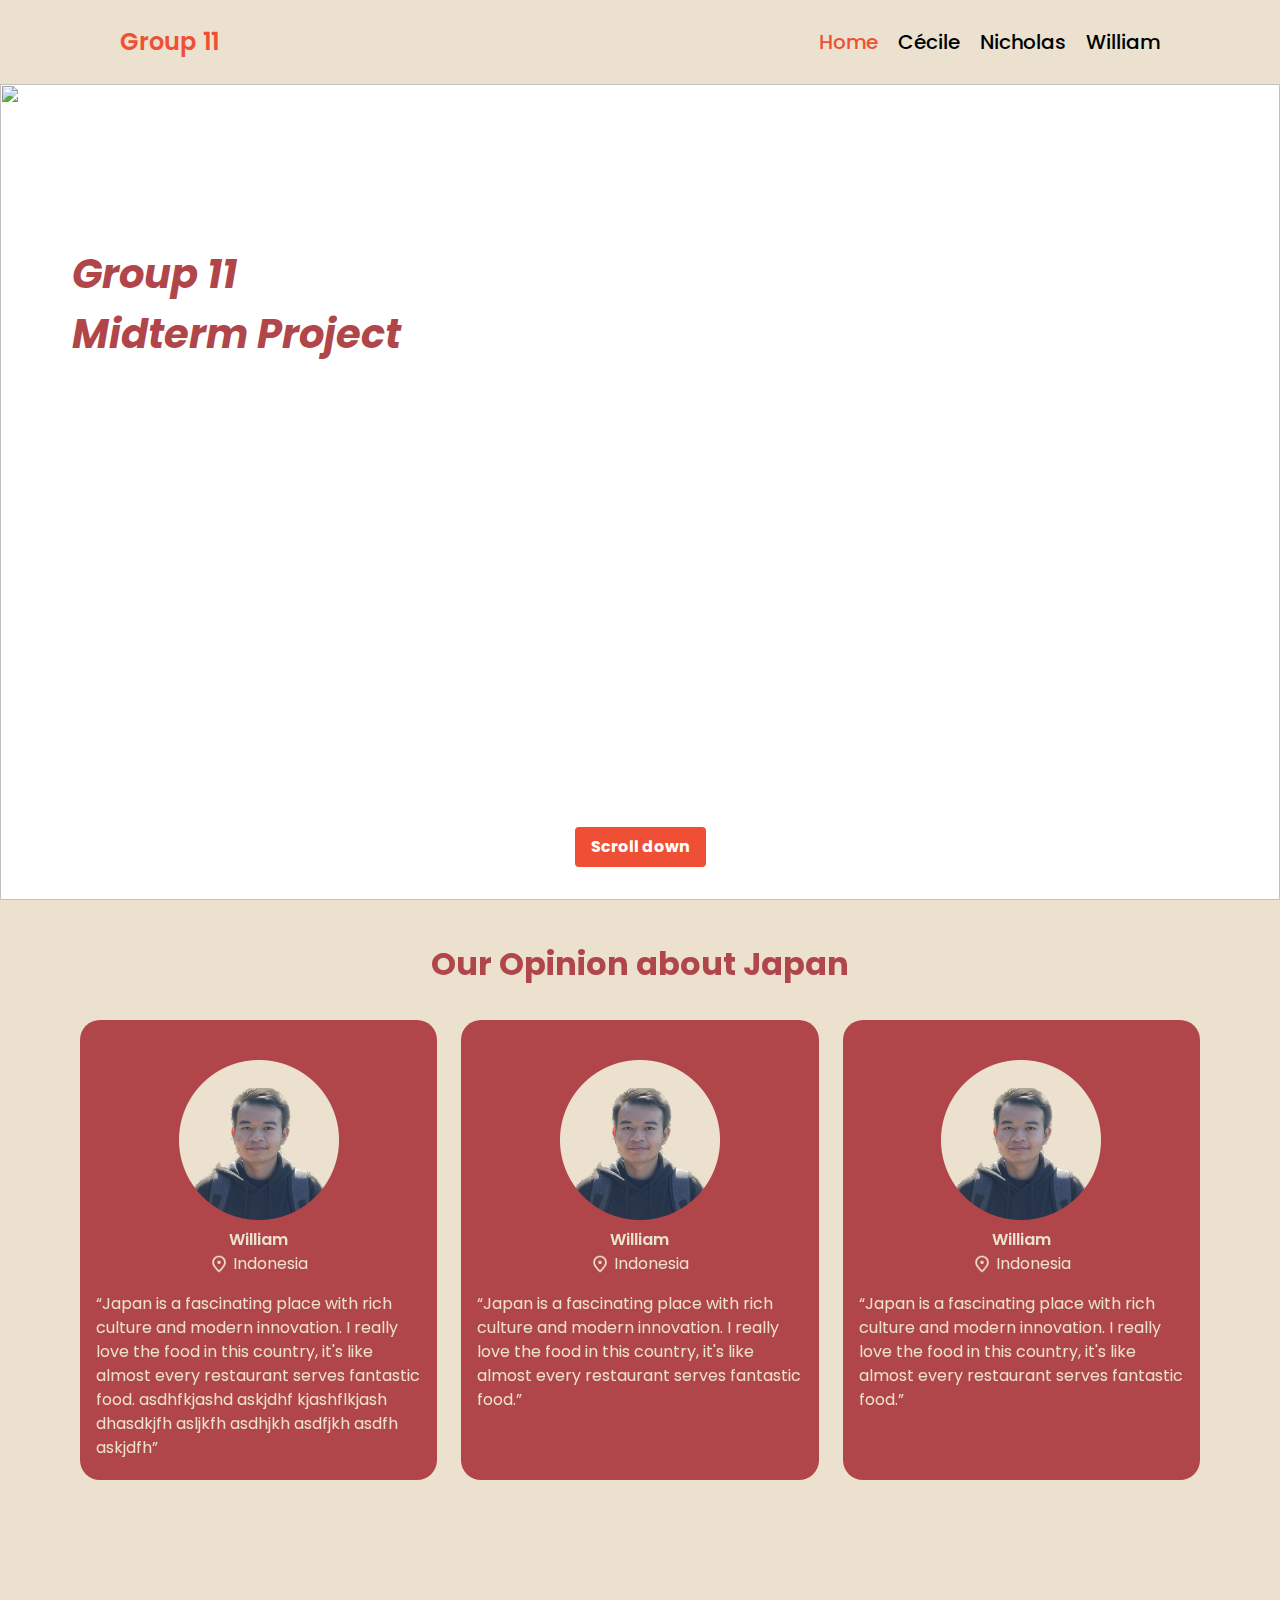
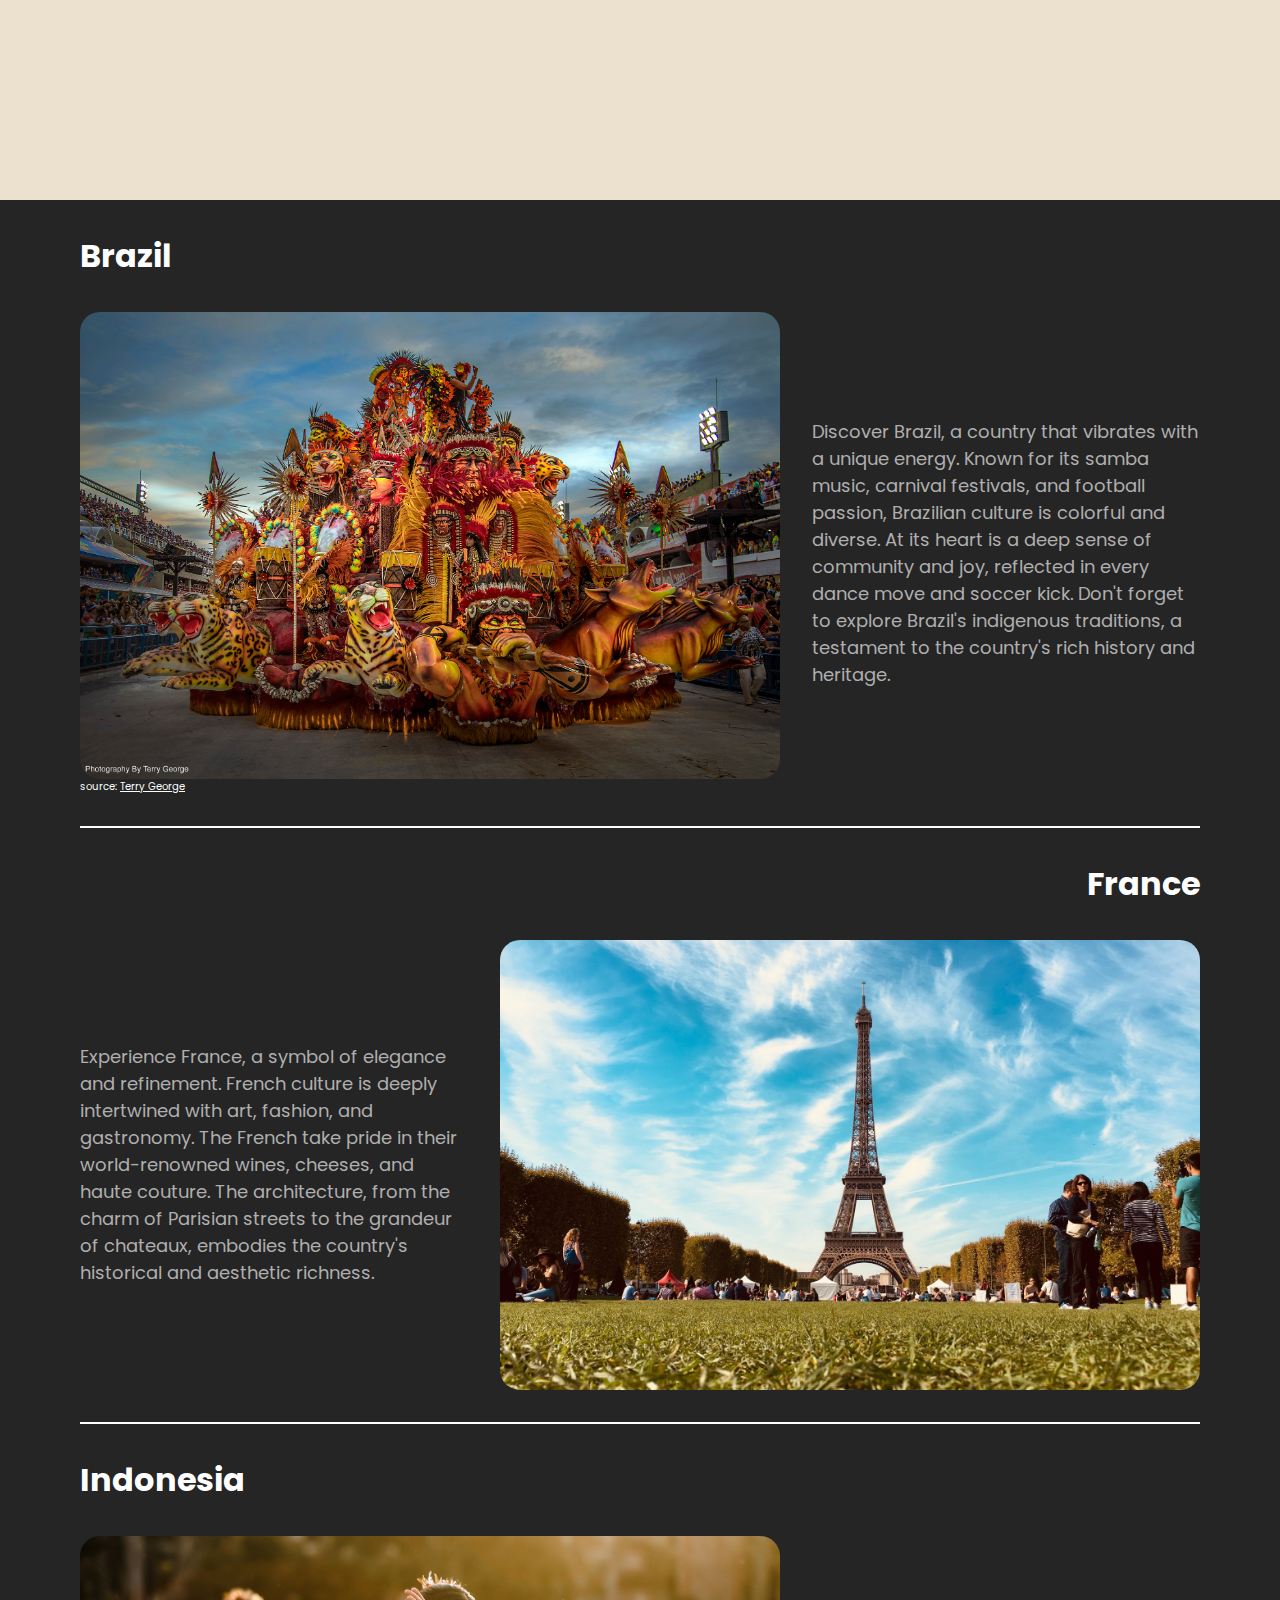
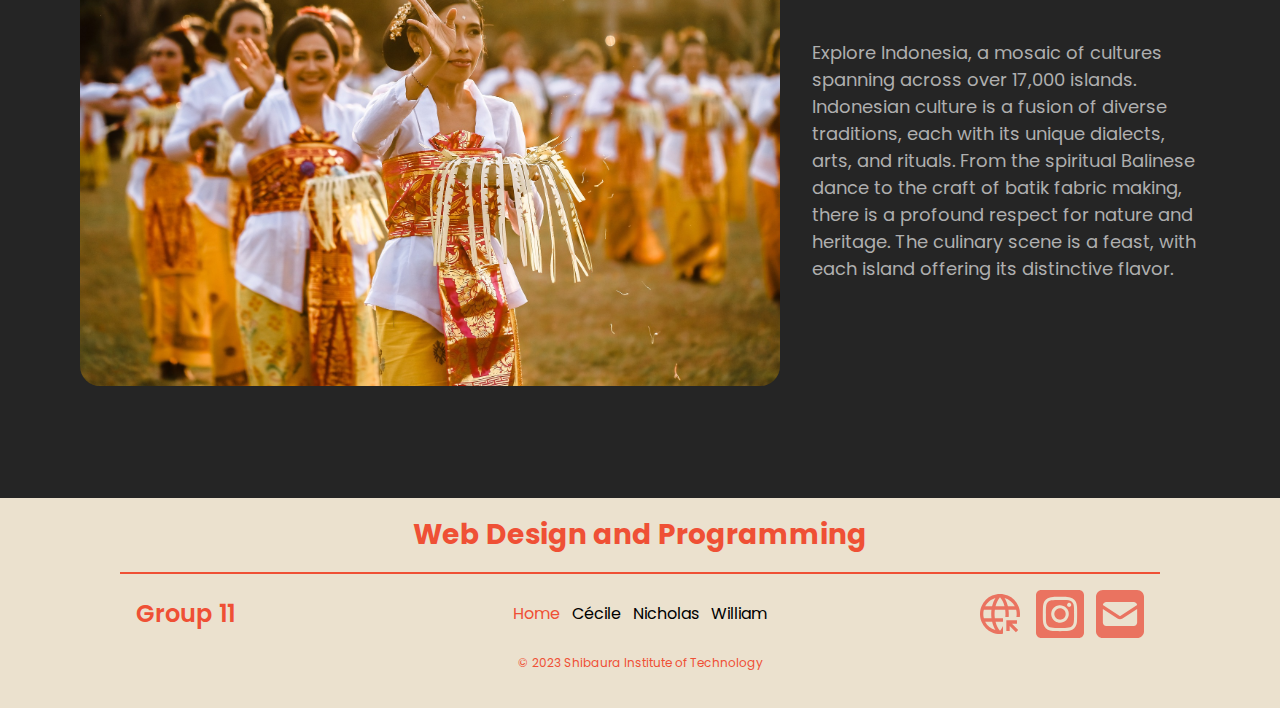
==== pages/index.html @ 3e7cde10 "overwrite some code, change directories, fix navbar, fix responsive, and add tailwind css" ====
<!DOCTYPE html>
<html lang="en">

<head>
    <meta charset="UTF-8">
    <meta http-equiv="X-UA-Compatible" content="IE=edge">
    <meta name="viewport" content="width=device-width, initial-scale=1.0">
    <title>Group 11</title>
    <link rel="stylesheet" href="/src/output.css">

    <!-- Google Fonts -->
    <link rel="preconnect" href="https://fonts.googleapis.com">
    <link rel="preconnect" href="https://fonts.gstatic.com" crossorigin>
    <link
        href="https://fonts.googleapis.com/css2?family=Poppins:ital,wght@0,100;0,200;0,300;0,400;0,500;0,600;0,700;0,800;0,900;1,100;1,200;1,300;1,400;1,500;1,600;1,700;1,800;1,900&display=swap"
        rel="stylesheet">
    <script defer src="/script.js"></script>

</head>

<body class="bg-white ">
    <nav class="text-[18px] lg:text-[20px] sticky top-0 z-20 bg-[#EBE1CE]">
        <div class="navbar py-3 md:py-5 px-5 md:px-0 max-w-[1460px] flex items-center justify-center z-20 bg-[#EBE1CE]">
            <div class="text-[#ef5035] flex-1 basis-[140px] pr-3">
                <h1 class="text-[24px] font-semibold py-1">Group 11</h1>
            </div>
            <div class="hidden md:flex font-medium items-center gap-3 md:gap-5 ">
                <a class="text-[#ef5035] hover:text-[#ef5035] transition-all" href="index.html">Home</a>
                <a class="text-black hover:text-[#ef5035] transition-all" href="cecile.html">Cécile</a>
                <a class="text-black hover:text-[#ef5035] transition-all" href="nicholas.html">Nicholas</a>
                <a class="text-black hover:text-[#ef5035] transition-all" href="william.html">William</a>
            </div>

            <div class="nav-icon flex md:hidden text-[#ef5035] items-center text-center" id="nav-icon">
                <span class="hamburger text-[24px] w-[24px]" id="hamburger">&#9776;</span>
                <span class="close text-[28px] w-[24px]" id="close">&times;</span>
            </div>
        </div>
        <div class="navitems-dropdown bg-[#8e2413] flex w-full items-center -z-10 absolute top-[-200%] right-0 flex-col transition-all duration-500 md:hidden"
            id="nav-items">
            <a class="p-2 transition-all text-[#ef5035] hover:text-[#ef5035]" href="index.html">Home</a>
            <a class="p-2 transition-all text-white hover:text-[#ef5035]" href=" cecile.html">Cécile</a>
            <a class="p-2 transition-all text-white hover:text-[#ef5035]" href=" nicholas.html">Nicholas</a>
            <a class="p-2 transition-all text-white  hover:text-[#ef5035]" href=" william.html">William</a>
        </div>
    </nav>

    <div class="relative">
        <h1 class="absolute text-[40px] italic text-[#B1464A] font-bold top-[160px] left-[72px] flex flex-col">
            <div>
                Group 11
            </div>
            <div>
                Midterm Project
            </div>
        </h1>
        <div class="absolute flex w-full justify-center bottom-[4%]">
            <a class="float-animation bg-[#ef5035] hover:bg-[#a62a16] text-white font-bold py-2 px-4 rounded"
                href="#opinion">Scroll down</a>
        </div>
        <img class="object-cover fuji-bg w-full" src="/assets/general/fuji-background.jpg" alt="">
    </div>


    <div class="h-[200vh] bg-[#EBE1CE]" id="opinion">
        <div class="sticky top-0 flex flex-col items-center gap-8 px-5 md:px-10 lg:px-20">
            <div class="pt-10">
                <h2 class="text-[#B1464A] text-[24px] font-bold md:text-[28px] lg:text-[32px]">Our Opinion about Japan
                </h2>
            </div>


            <div class="flex flex-col lg:flex-row items-center gap-3 lg:gap-6">
                <div
                    class="flex lg:flex-col gap-4 text-[#EBE1CE] bg-[#B1464A] rounded-[20px] lg:pt-10 p-4 lg:flex-1 lg:h-[460px]">
                    <div class="flex items-center flex-col  gap-2">
                        <img class="w-[80px] h-[80px] lg:w-[160px] lg:h-[160px]" src="/assets/general/william-pict.png"
                            alt="william picture">
                        <div class="flex flex-col items-center">
                            <h3 class="font-semibold">William</h3>
                            <div class="flex items-center gap-1">
                                <img class="w-[20px] h-[20px]" src="/assets/general/location.png" alt="location">
                                <h4>Indonesia</h4>
                            </div>
                        </div>
                    </div>
                    <div class="flex items-center text-[14px] md:text-[16px] xl:text-18px">
                        <p>“Japan is a fascinating place with rich culture and modern innovation. I really love the
                            food in this country, it's like almost every restaurant serves fantastic food. asdhfkjashd
                            askjdhf kjashflkjash dhasdkjfh asljkfh asdhjkh asdfjkh asdfh askjdfh”</p>
                    </div>
                </div>
                <div
                    class="flex lg:flex-col gap-4 text-[#EBE1CE] bg-[#B1464A] rounded-[20px] lg:pt-10 p-4 lg:flex-1 lg:h-[460px] ">
                    <div class="flex items-center flex-col  gap-2">
                        <img class="w-[80px] h-[80px] lg:w-[160px] lg:h-[160px]" src="/assets/general/william-pict.png"
                            alt="william picture">
                        <div class="flex flex-col items-center">
                            <h3 class="font-semibold">William</h3>
                            <div class="flex items-center gap-1">
                                <img class="w-[20px] h-[20px]" src="/assets/general/location.png" alt="location">
                                <h4>Indonesia</h4>
                            </div>
                        </div>
                    </div>
                    <div class="flex items-center text-[14px] md:text-[16px] xl:text-18px">
                        <p>“Japan is a fascinating place with rich culture and modern innovation. I really love the
                            food in this country, it's like almost every restaurant serves fantastic food.”</p>
                    </div>
                </div>
                <div
                    class="flex lg:flex-col gap-4 text-[#EBE1CE] bg-[#B1464A] rounded-[20px] lg:pt-10 p-4 lg:flex-1 lg:h-[460px] ">
                    <div class="flex items-center flex-col  gap-2">
                        <img class="w-[80px] h-[80px] lg:w-[160px] lg:h-[160px]" src="/assets/general/william-pict.png"
                            alt="william picture">
                        <div class="flex flex-col items-center">
                            <h3 class="font-semibold">William</h3>
                            <div class="flex items-center gap-1">
                                <img class="w-[20px] h-[20px]" src="/assets/general/location.png" alt="location">
                                <h4>Indonesia</h4>
                            </div>
                        </div>
                    </div>
                    <div class="flex items-center text-[14px] md:text-[16px] xl:text-18px">
                        <p>“Japan is a fascinating place with rich culture and modern innovation. I really love the
                            food in this country, it's like almost every restaurant serves fantastic food.”</p>
                    </div>
                </div>
            </div>
        </div>
    </div>

    <div class="relative mt-[-100vh] bg-[#252525]  px-5 md:px-10 lg:px-20 pb-10 lg:pb-20">
        <!-- Brazil -->
        <div class="py-5 md:py-8">
            <h2 class="text-[32px] pb-5 md:pb-8 font-bold text-white">Brazil</h2>

            <div class="flex flex-col md:flex-row gap-4 md:gap-8 items-center">
                <div class="flex flex-col">
                    <img class="culture w-[340px] sm:w-[450px]  lg:w-[600px] xl:w-[700px] h-[300px]  lg:h-[450px] object-cover rounded-[20px] flex-1"
                        src="/assets/general/rio-carnival.jpg" alt="">
                    <p class="text-[10px] text-white"> source: <a class="underline"
                            href="https://www.flickr.com/photos/30974608@N02/32943051970">Terry George</a></p>
                </div>

                <div class=" font-normal text-[#AFAFAF] w-full text-[14px] md:text-[16px] xl:text-[18px]">
                    Discover Brazil, a country that vibrates with a unique energy. Known for its samba music, carnival
                    festivals, and football passion, Brazilian culture is colorful and diverse. At its heart is a deep
                    sense of community and joy, reflected in every dance move and soccer kick. Don't forget to explore
                    Brazil's indigenous traditions, a testament to the country's rich history and heritage.
                </div>
            </div>
        </div>

        <!-- France -->
        <div class="py-5 md:py-8 border-t-2 border-b-2 border-white">
            <h2 class="md:flex md:justify-end text-[32px] pb-5 md:pb-8 font-bold text-white">France</h2>

            <div class="flex flex-col md:flex-row-reverse gap-4 md:gap-8 items-center">
                <img class="culture w-[340px] sm:w-[450px]  lg:w-[600px] xl:w-[700px] h-[300px]  lg:h-[450px] object-cover rounded-[20px] "
                    src="/assets/general/eiffel-tower.jpg" alt="">

                <div class="font-normal text-[#AFAFAF] w-full text-[14px] md:text-[16px] xl:text-[18px]">
                    Experience France, a symbol of elegance and refinement. French culture is deeply intertwined with
                    art, fashion, and gastronomy. The French take pride in their world-renowned wines, cheeses, and
                    haute couture. The architecture, from the charm of Parisian streets to the grandeur of chateaux,
                    embodies the country's historical and aesthetic richness.
                </div>
            </div>
        </div>

        <!-- Indonesia -->
        <div class="py-5 md:py-8">
            <h2 class="text-[32px] pb-5 md:pb-8 font-bold text-white">Indonesia</h2>

            <div class="flex flex-col md:flex-row gap-4 md:gap-8 items-center">
                <div>
                    <img class="culture w-[340px] sm:w-[450px]  lg:w-[600px] xl:w-[700px] h-[300px]  lg:h-[450px] object-cover rounded-[20px]"
                        src="/assets/general/balinese-dance.jpg" alt="">

                </div>

                <div class=" font-normal text-[#AFAFAF] w-full text-[14px] md:text-[16px] xl:text-[18px]">
                    Explore Indonesia, a mosaic of cultures spanning across over 17,000 islands. Indonesian culture is a
                    fusion of diverse traditions, each with its unique dialects, arts, and rituals. From the spiritual
                    Balinese dance to the craft of batik fabric making, there is a profound respect for nature and
                    heritage. The culinary scene is a feast, with each island offering its distinctive flavor.
                </div>
            </div>
        </div>
    </div>

    <footer class="bg-[#EBE1CE] pb-4">
        <h2 class="text-[#ef5035] font-bold text-center text-[28px] p-4">Web Design and Programming</h2>
        <div
            class="bottom-nav flex flex-col justify-center w-full items-center border-t-[2px] border-solid border-[#ef5035] gap-2 p-4 md:flex-row md:justify-between md:py-4">
            <h3 class="text-[#ef5035] text-[24px] py-1 font-semibold md:w-[168px]">Group 11</h3>
            <div class="bottom-navitems flex justify-center w-full md:w-min gap-3">
                <a class="active text-[#ef5035] hover:text-[#ef5035] text-[16px]" href="index.html">Home</a>
                <a class="text-black hover:text-[#ef5035] text-[16px]" href="cecile.html">Cécile</a>
                <a class="text-black hover:text-[#ef5035] text-[16px]" href="nicholas.html">Nicholas</a>
                <a class="text-black hover:text-[#ef5035]" href=" william.html">William</a>
            </div>
            <div
                class="bottom-icons flex justify-center items-center w-full gap-3 p-1 scale-[60%] md:w-min md:p-0 md:scale-[100%] ">
                <a href="https://www.shibaura-it.ac.jp/en/" target="_blank">
                    <img src="/assets/general/link-home.svg" alt="link">
                </a>
                <a href="https://www.instagram.com/shibaura_instituteoftechnology/" target="_blank">
                    <img src="/assets/general/instagram-bottom-home.svg" alt="instagram">
                </a>
                <a href="mailto:global-admission@ow.shibaura-it.ac.jp" target="_blank">
                    <img src="/assets/general/email-bottom-home.svg" alt="email">
                </a>

            </div>
        </div>
        <p class="text-center text-[12px] text-[#ef5035] flex justify-center items-center pb-5">
            © 2023 Shibaura Institute of Technology
        </p>
    </footer>
</body>

</html>
---- src/output.css ----
/*
! tailwindcss v3.3.2 | MIT License | https://tailwindcss.com
*/

/*
1. Prevent padding and border from affecting element width. (https://github.com/mozdevs/cssremedy/issues/4)
2. Allow adding a border to an element by just adding a border-width. (https://github.com/tailwindcss/tailwindcss/pull/116)
*/

*,
::before,
::after {
  box-sizing: border-box;
  /* 1 */
  border-width: 0;
  /* 2 */
  border-style: solid;
  /* 2 */
  border-color: #e5e7eb;
  /* 2 */
}

::before,
::after {
  --tw-content: '';
}

/*
1. Use a consistent sensible line-height in all browsers.
2. Prevent adjustments of font size after orientation changes in iOS.
3. Use a more readable tab size.
4. Use the user's configured `sans` font-family by default.
5. Use the user's configured `sans` font-feature-settings by default.
6. Use the user's configured `sans` font-variation-settings by default.
*/

html {
  line-height: 1.5;
  /* 1 */
  -webkit-text-size-adjust: 100%;
  /* 2 */
  -moz-tab-size: 4;
  /* 3 */
  -o-tab-size: 4;
     tab-size: 4;
  /* 3 */
  font-family: ui-sans-serif, system-ui, -apple-system, BlinkMacSystemFont, "Segoe UI", Roboto, "Helvetica Neue", Arial, "Noto Sans", sans-serif, "Apple Color Emoji", "Segoe UI Emoji", "Segoe UI Symbol", "Noto Color Emoji";
  /* 4 */
  font-feature-settings: normal;
  /* 5 */
  font-variation-settings: normal;
  /* 6 */
}

/*
1. Remove the margin in all browsers.
2. Inherit line-height from `html` so users can set them as a class directly on the `html` element.
*/

body {
  margin: 0;
  /* 1 */
  line-height: inherit;
  /* 2 */
}

/*
1. Add the correct height in Firefox.
2. Correct the inheritance of border color in Firefox. (https://bugzilla.mozilla.org/show_bug.cgi?id=190655)
3. Ensure horizontal rules are visible by default.
*/

hr {
  height: 0;
  /* 1 */
  color: inherit;
  /* 2 */
  border-top-width: 1px;
  /* 3 */
}

/*
Add the correct text decoration in Chrome, Edge, and Safari.
*/

abbr:where([title]) {
  -webkit-text-decoration: underline dotted;
          text-decoration: underline dotted;
}

/*
Remove the default font size and weight for headings.
*/

h1,
h2,
h3,
h4,
h5,
h6 {
  font-size: inherit;
  font-weight: inherit;
}

/*
Reset links to optimize for opt-in styling instead of opt-out.
*/

a {
  color: inherit;
  text-decoration: inherit;
}

/*
Add the correct font weight in Edge and Safari.
*/

b,
strong {
  font-weight: bolder;
}

/*
1. Use the user's configured `mono` font family by default.
2. Correct the odd `em` font sizing in all browsers.
*/

code,
kbd,
samp,
pre {
  font-family: ui-monospace, SFMono-Regular, Menlo, Monaco, Consolas, "Liberation Mono", "Courier New", monospace;
  /* 1 */
  font-size: 1em;
  /* 2 */
}

/*
Add the correct font size in all browsers.
*/

small {
  font-size: 80%;
}

/*
Prevent `sub` and `sup` elements from affecting the line height in all browsers.
*/

sub,
sup {
  font-size: 75%;
  line-height: 0;
  position: relative;
  vertical-align: baseline;
}

sub {
  bottom: -0.25em;
}

sup {
  top: -0.5em;
}

/*
1. Remove text indentation from table contents in Chrome and Safari. (https://bugs.chromium.org/p/chromium/issues/detail?id=999088, https://bugs.webkit.org/show_bug.cgi?id=201297)
2. Correct table border color inheritance in all Chrome and Safari. (https://bugs.chromium.org/p/chromium/issues/detail?id=935729, https://bugs.webkit.org/show_bug.cgi?id=195016)
3. Remove gaps between table borders by default.
*/

table {
  text-indent: 0;
  /* 1 */
  border-color: inherit;
  /* 2 */
  border-collapse: collapse;
  /* 3 */
}

/*
1. Change the font styles in all browsers.
2. Remove the margin in Firefox and Safari.
3. Remove default padding in all browsers.
*/

button,
input,
optgroup,
select,
textarea {
  font-family: inherit;
  /* 1 */
  font-size: 100%;
  /* 1 */
  font-weight: inherit;
  /* 1 */
  line-height: inherit;
  /* 1 */
  color: inherit;
  /* 1 */
  margin: 0;
  /* 2 */
  padding: 0;
  /* 3 */
}

/*
Remove the inheritance of text transform in Edge and Firefox.
*/

button,
select {
  text-transform: none;
}

/*
1. Correct the inability to style clickable types in iOS and Safari.
2. Remove default button styles.
*/

button,
[type='button'],
[type='reset'],
[type='submit'] {
  -webkit-appearance: button;
  /* 1 */
  background-color: transparent;
  /* 2 */
  background-image: none;
  /* 2 */
}

/*
Use the modern Firefox focus style for all focusable elements.
*/

:-moz-focusring {
  outline: auto;
}

/*
Remove the additional `:invalid` styles in Firefox. (https://github.com/mozilla/gecko-dev/blob/2f9eacd9d3d995c937b4251a5557d95d494c9be1/layout/style/res/forms.css#L728-L737)
*/

:-moz-ui-invalid {
  box-shadow: none;
}

/*
Add the correct vertical alignment in Chrome and Firefox.
*/

progress {
  vertical-align: baseline;
}

/*
Correct the cursor style of increment and decrement buttons in Safari.
*/

::-webkit-inner-spin-button,
::-webkit-outer-spin-button {
  height: auto;
}

/*
1. Correct the odd appearance in Chrome and Safari.
2. Correct the outline style in Safari.
*/

[type='search'] {
  -webkit-appearance: textfield;
  /* 1 */
  outline-offset: -2px;
  /* 2 */
}

/*
Remove the inner padding in Chrome and Safari on macOS.
*/

::-webkit-search-decoration {
  -webkit-appearance: none;
}

/*
1. Correct the inability to style clickable types in iOS and Safari.
2. Change font properties to `inherit` in Safari.
*/

::-webkit-file-upload-button {
  -webkit-appearance: button;
  /* 1 */
  font: inherit;
  /* 2 */
}

/*
Add the correct display in Chrome and Safari.
*/

summary {
  display: list-item;
}

/*
Removes the default spacing and border for appropriate elements.
*/

blockquote,
dl,
dd,
h1,
h2,
h3,
h4,
h5,
h6,
hr,
figure,
p,
pre {
  margin: 0;
}

fieldset {
  margin: 0;
  padding: 0;
}

legend {
  padding: 0;
}

ol,
ul,
menu {
  list-style: none;
  margin: 0;
  padding: 0;
}

/*
Prevent resizing textareas horizontally by default.
*/

textarea {
  resize: vertical;
}

/*
1. Reset the default placeholder opacity in Firefox. (https://github.com/tailwindlabs/tailwindcss/issues/3300)
2. Set the default placeholder color to the user's configured gray 400 color.
*/

input::-moz-placeholder, textarea::-moz-placeholder {
  opacity: 1;
  /* 1 */
  color: #9ca3af;
  /* 2 */
}

input::placeholder,
textarea::placeholder {
  opacity: 1;
  /* 1 */
  color: #9ca3af;
  /* 2 */
}

/*
Set the default cursor for buttons.
*/

button,
[role="button"] {
  cursor: pointer;
}

/*
Make sure disabled buttons don't get the pointer cursor.
*/

:disabled {
  cursor: default;
}

/*
1. Make replaced elements `display: block` by default. (https://github.com/mozdevs/cssremedy/issues/14)
2. Add `vertical-align: middle` to align replaced elements more sensibly by default. (https://github.com/jensimmons/cssremedy/issues/14#issuecomment-634934210)
   This can trigger a poorly considered lint error in some tools but is included by design.
*/

img,
svg,
video,
canvas,
audio,
iframe,
embed,
object {
  display: block;
  /* 1 */
  vertical-align: middle;
  /* 2 */
}

/*
Constrain images and videos to the parent width and preserve their intrinsic aspect ratio. (https://github.com/mozdevs/cssremedy/issues/14)
*/

img,
video {
  max-width: 100%;
  height: auto;
}

/* Make elements with the HTML hidden attribute stay hidden by default */

[hidden] {
  display: none;
}

img,
  video {
  max-width: none;
  height: none;
}

*, ::before, ::after {
  --tw-border-spacing-x: 0;
  --tw-border-spacing-y: 0;
  --tw-translate-x: 0;
  --tw-translate-y: 0;
  --tw-rotate: 0;
  --tw-skew-x: 0;
  --tw-skew-y: 0;
  --tw-scale-x: 1;
  --tw-scale-y: 1;
  --tw-pan-x:  ;
  --tw-pan-y:  ;
  --tw-pinch-zoom:  ;
  --tw-scroll-snap-strictness: proximity;
  --tw-gradient-from-position:  ;
  --tw-gradient-via-position:  ;
  --tw-gradient-to-position:  ;
  --tw-ordinal:  ;
  --tw-slashed-zero:  ;
  --tw-numeric-figure:  ;
  --tw-numeric-spacing:  ;
  --tw-numeric-fraction:  ;
  --tw-ring-inset:  ;
  --tw-ring-offset-width: 0px;
  --tw-ring-offset-color: #fff;
  --tw-ring-color: rgb(59 130 246 / 0.5);
  --tw-ring-offset-shadow: 0 0 #0000;
  --tw-ring-shadow: 0 0 #0000;
  --tw-shadow: 0 0 #0000;
  --tw-shadow-colored: 0 0 #0000;
  --tw-blur:  ;
  --tw-brightness:  ;
  --tw-contrast:  ;
  --tw-grayscale:  ;
  --tw-hue-rotate:  ;
  --tw-invert:  ;
  --tw-saturate:  ;
  --tw-sepia:  ;
  --tw-drop-shadow:  ;
  --tw-backdrop-blur:  ;
  --tw-backdrop-brightness:  ;
  --tw-backdrop-contrast:  ;
  --tw-backdrop-grayscale:  ;
  --tw-backdrop-hue-rotate:  ;
  --tw-backdrop-invert:  ;
  --tw-backdrop-opacity:  ;
  --tw-backdrop-saturate:  ;
  --tw-backdrop-sepia:  ;
}

::backdrop {
  --tw-border-spacing-x: 0;
  --tw-border-spacing-y: 0;
  --tw-translate-x: 0;
  --tw-translate-y: 0;
  --tw-rotate: 0;
  --tw-skew-x: 0;
  --tw-skew-y: 0;
  --tw-scale-x: 1;
  --tw-scale-y: 1;
  --tw-pan-x:  ;
  --tw-pan-y:  ;
  --tw-pinch-zoom:  ;
  --tw-scroll-snap-strictness: proximity;
  --tw-gradient-from-position:  ;
  --tw-gradient-via-position:  ;
  --tw-gradient-to-position:  ;
  --tw-ordinal:  ;
  --tw-slashed-zero:  ;
  --tw-numeric-figure:  ;
  --tw-numeric-spacing:  ;
  --tw-numeric-fraction:  ;
  --tw-ring-inset:  ;
  --tw-ring-offset-width: 0px;
  --tw-ring-offset-color: #fff;
  --tw-ring-color: rgb(59 130 246 / 0.5);
  --tw-ring-offset-shadow: 0 0 #0000;
  --tw-ring-shadow: 0 0 #0000;
  --tw-shadow: 0 0 #0000;
  --tw-shadow-colored: 0 0 #0000;
  --tw-blur:  ;
  --tw-brightness:  ;
  --tw-contrast:  ;
  --tw-grayscale:  ;
  --tw-hue-rotate:  ;
  --tw-invert:  ;
  --tw-saturate:  ;
  --tw-sepia:  ;
  --tw-drop-shadow:  ;
  --tw-backdrop-blur:  ;
  --tw-backdrop-brightness:  ;
  --tw-backdrop-contrast:  ;
  --tw-backdrop-grayscale:  ;
  --tw-backdrop-hue-rotate:  ;
  --tw-backdrop-invert:  ;
  --tw-backdrop-opacity:  ;
  --tw-backdrop-saturate:  ;
  --tw-backdrop-sepia:  ;
}

.absolute {
  position: absolute;
}

.relative {
  position: relative;
}

.sticky {
  position: sticky;
}

.bottom-\[4\%\] {
  bottom: 4%;
}

.left-\[72px\] {
  left: 72px;
}

.right-0 {
  right: 0px;
}

.top-0 {
  top: 0px;
}

.top-\[-200\%\] {
  top: -200%;
}

.top-\[160px\] {
  top: 160px;
}

.-z-10 {
  z-index: -10;
}

.z-20 {
  z-index: 20;
}

.m-2 {
  margin: 0.5rem;
}

.m-auto {
  margin: auto;
}

.mb-10 {
  margin-bottom: 2.5rem;
}

.mb-5 {
  margin-bottom: 1.25rem;
}

.ml-6 {
  margin-left: 1.5rem;
}

.mt-2 {
  margin-top: 0.5rem;
}

.mt-5 {
  margin-top: 1.25rem;
}

.mt-\[-100vh\] {
  margin-top: -100vh;
}

.flex {
  display: flex;
}

.hidden {
  display: none;
}

.h-\[140px\] {
  height: 140px;
}

.h-\[200vh\] {
  height: 200vh;
}

.h-\[20px\] {
  height: 20px;
}

.h-\[28\.8px\] {
  height: 28.8px;
}

.h-\[300px\] {
  height: 300px;
}

.h-\[48px\] {
  height: 48px;
}

.h-\[80px\] {
  height: 80px;
}

.w-\[140px\] {
  width: 140px;
}

.w-\[20px\] {
  width: 20px;
}

.w-\[24px\] {
  width: 24px;
}

.w-\[28\.8px\] {
  width: 28.8px;
}

.w-\[340px\] {
  width: 340px;
}

.w-\[80px\] {
  width: 80px;
}

.w-full {
  width: 100%;
}

.w-max {
  width: -moz-max-content;
  width: max-content;
}

.min-w-\[340px\] {
  min-width: 340px;
}

.max-w-\[1460px\] {
  max-width: 1460px;
}

.max-w-\[1500px\] {
  max-width: 1500px;
}

.max-w-\[1600px\] {
  max-width: 1600px;
}

.max-w-\[506px\] {
  max-width: 506px;
}

.max-w-\[620px\] {
  max-width: 620px;
}

.flex-1 {
  flex: 1 1 0%;
}

.basis-\[140px\] {
  flex-basis: 140px;
}

.scale-\[60\%\] {
  --tw-scale-x: 60%;
  --tw-scale-y: 60%;
  transform: translate(var(--tw-translate-x), var(--tw-translate-y)) rotate(var(--tw-rotate)) skewX(var(--tw-skew-x)) skewY(var(--tw-skew-y)) scaleX(var(--tw-scale-x)) scaleY(var(--tw-scale-y));
}

.scale-\[82\%\] {
  --tw-scale-x: 82%;
  --tw-scale-y: 82%;
  transform: translate(var(--tw-translate-x), var(--tw-translate-y)) rotate(var(--tw-rotate)) skewX(var(--tw-skew-x)) skewY(var(--tw-skew-y)) scaleX(var(--tw-scale-x)) scaleY(var(--tw-scale-y));
}

.flex-col {
  flex-direction: column;
}

.items-end {
  align-items: flex-end;
}

.items-center {
  align-items: center;
}

.justify-center {
  justify-content: center;
}

.justify-between {
  justify-content: space-between;
}

.gap-1 {
  gap: 0.25rem;
}

.gap-10 {
  gap: 2.5rem;
}

.gap-2 {
  gap: 0.5rem;
}

.gap-3 {
  gap: 0.75rem;
}

.gap-4 {
  gap: 1rem;
}

.gap-5 {
  gap: 1.25rem;
}

.gap-8 {
  gap: 2rem;
}

.rounded {
  border-radius: 0.25rem;
}

.rounded-\[12px\] {
  border-radius: 12px;
}

.rounded-\[20px\] {
  border-radius: 20px;
}

.rounded-\[8px\] {
  border-radius: 8px;
}

.border-\[2px\] {
  border-width: 2px;
}

.border-b-2 {
  border-bottom-width: 2px;
}

.border-t-2 {
  border-top-width: 2px;
}

.border-t-\[2px\] {
  border-top-width: 2px;
}

.border-solid {
  border-style: solid;
}

.border-\[\#aee1e7\] {
  --tw-border-opacity: 1;
  border-color: rgb(174 225 231 / var(--tw-border-opacity));
}

.border-\[\#cdcdc0\] {
  --tw-border-opacity: 1;
  border-color: rgb(205 205 192 / var(--tw-border-opacity));
}

.border-\[\#ef5035\] {
  --tw-border-opacity: 1;
  border-color: rgb(239 80 53 / var(--tw-border-opacity));
}

.border-white {
  --tw-border-opacity: 1;
  border-color: rgb(255 255 255 / var(--tw-border-opacity));
}

.bg-\[\#252525\] {
  --tw-bg-opacity: 1;
  background-color: rgb(37 37 37 / var(--tw-bg-opacity));
}

.bg-\[\#2E3436\] {
  --tw-bg-opacity: 1;
  background-color: rgb(46 52 54 / var(--tw-bg-opacity));
}

.bg-\[\#344345\] {
  --tw-bg-opacity: 1;
  background-color: rgb(52 67 69 / var(--tw-bg-opacity));
}

.bg-\[\#434b4e\] {
  --tw-bg-opacity: 1;
  background-color: rgb(67 75 78 / var(--tw-bg-opacity));
}

.bg-\[\#465a5c\] {
  --tw-bg-opacity: 1;
  background-color: rgb(70 90 92 / var(--tw-bg-opacity));
}

.bg-\[\#577174\] {
  --tw-bg-opacity: 1;
  background-color: rgb(87 113 116 / var(--tw-bg-opacity));
}

.bg-\[\#64CCDA\] {
  --tw-bg-opacity: 1;
  background-color: rgb(100 204 218 / var(--tw-bg-opacity));
}

.bg-\[\#8e2413\] {
  --tw-bg-opacity: 1;
  background-color: rgb(142 36 19 / var(--tw-bg-opacity));
}

.bg-\[\#9cedf8\] {
  --tw-bg-opacity: 1;
  background-color: rgb(156 237 248 / var(--tw-bg-opacity));
}

.bg-\[\#B1464A\] {
  --tw-bg-opacity: 1;
  background-color: rgb(177 70 74 / var(--tw-bg-opacity));
}

.bg-\[\#EBE1CE\] {
  --tw-bg-opacity: 1;
  background-color: rgb(235 225 206 / var(--tw-bg-opacity));
}

.bg-\[\#ef5035\] {
  --tw-bg-opacity: 1;
  background-color: rgb(239 80 53 / var(--tw-bg-opacity));
}

.bg-white {
  --tw-bg-opacity: 1;
  background-color: rgb(255 255 255 / var(--tw-bg-opacity));
}

.object-cover {
  -o-object-fit: cover;
     object-fit: cover;
}

.p-1 {
  padding: 0.25rem;
}

.p-2 {
  padding: 0.5rem;
}

.p-4 {
  padding: 1rem;
}

.p-6 {
  padding: 1.5rem;
}

.px-3 {
  padding-left: 0.75rem;
  padding-right: 0.75rem;
}

.px-4 {
  padding-left: 1rem;
  padding-right: 1rem;
}

.px-5 {
  padding-left: 1.25rem;
  padding-right: 1.25rem;
}

.px-8 {
  padding-left: 2rem;
  padding-right: 2rem;
}

.py-1 {
  padding-top: 0.25rem;
  padding-bottom: 0.25rem;
}

.py-10 {
  padding-top: 2.5rem;
  padding-bottom: 2.5rem;
}

.py-2 {
  padding-top: 0.5rem;
  padding-bottom: 0.5rem;
}

.py-3 {
  padding-top: 0.75rem;
  padding-bottom: 0.75rem;
}

.py-5 {
  padding-top: 1.25rem;
  padding-bottom: 1.25rem;
}

.pb-10 {
  padding-bottom: 2.5rem;
}

.pb-3 {
  padding-bottom: 0.75rem;
}

.pb-4 {
  padding-bottom: 1rem;
}

.pb-5 {
  padding-bottom: 1.25rem;
}

.pr-3 {
  padding-right: 0.75rem;
}

.pt-10 {
  padding-top: 2.5rem;
}

.pt-2 {
  padding-top: 0.5rem;
}

.pt-3 {
  padding-top: 0.75rem;
}

.text-center {
  text-align: center;
}

.text-\[10px\] {
  font-size: 10px;
}

.text-\[12px\] {
  font-size: 12px;
}

.text-\[14px\] {
  font-size: 14px;
}

.text-\[16px\] {
  font-size: 16px;
}

.text-\[18px\] {
  font-size: 18px;
}

.text-\[20px\] {
  font-size: 20px;
}

.text-\[24px\] {
  font-size: 24px;
}

.text-\[28px\] {
  font-size: 28px;
}

.text-\[32px\] {
  font-size: 32px;
}

.text-\[40px\] {
  font-size: 40px;
}

.font-bold {
  font-weight: 700;
}

.font-medium {
  font-weight: 500;
}

.font-normal {
  font-weight: 400;
}

.font-semibold {
  font-weight: 600;
}

.italic {
  font-style: italic;
}

.text-\[\#00e2ff\] {
  --tw-text-opacity: 1;
  color: rgb(0 226 255 / var(--tw-text-opacity));
}

.text-\[\#05daf7\] {
  --tw-text-opacity: 1;
  color: rgb(5 218 247 / var(--tw-text-opacity));
}

.text-\[\#425FFA\] {
  --tw-text-opacity: 1;
  color: rgb(66 95 250 / var(--tw-text-opacity));
}

.text-\[\#577174\] {
  --tw-text-opacity: 1;
  color: rgb(87 113 116 / var(--tw-text-opacity));
}

.text-\[\#68878b\] {
  --tw-text-opacity: 1;
  color: rgb(104 135 139 / var(--tw-text-opacity));
}

.text-\[\#AFAFAF\] {
  --tw-text-opacity: 1;
  color: rgb(175 175 175 / var(--tw-text-opacity));
}

.text-\[\#B1464A\] {
  --tw-text-opacity: 1;
  color: rgb(177 70 74 / var(--tw-text-opacity));
}

.text-\[\#EBE1CE\] {
  --tw-text-opacity: 1;
  color: rgb(235 225 206 / var(--tw-text-opacity));
}

.text-\[\#aee1e7\] {
  --tw-text-opacity: 1;
  color: rgb(174 225 231 / var(--tw-text-opacity));
}

.text-\[\#cdcdc0\] {
  --tw-text-opacity: 1;
  color: rgb(205 205 192 / var(--tw-text-opacity));
}

.text-\[\#d7f0f3\] {
  --tw-text-opacity: 1;
  color: rgb(215 240 243 / var(--tw-text-opacity));
}

.text-\[\#ef5035\] {
  --tw-text-opacity: 1;
  color: rgb(239 80 53 / var(--tw-text-opacity));
}

.text-\[\#ff2400\] {
  --tw-text-opacity: 1;
  color: rgb(255 36 0 / var(--tw-text-opacity));
}

.text-black {
  --tw-text-opacity: 1;
  color: rgb(0 0 0 / var(--tw-text-opacity));
}

.text-white {
  --tw-text-opacity: 1;
  color: rgb(255 255 255 / var(--tw-text-opacity));
}

.underline {
  text-decoration-line: underline;
}

.transition-all {
  transition-property: all;
  transition-timing-function: cubic-bezier(0.4, 0, 0.2, 1);
  transition-duration: 150ms;
}

.duration-500 {
  transition-duration: 500ms;
}

img {
  max-width: none;
}

* {
  margin: 0;
  padding: 0;
  box-sizing: border-box;
  font-family: "Poppins", sans-serif;
}

html {
  scroll-behavior: smooth;
  scroll-padding-top: 68px;
}

/* scrollbar */

::-webkit-scrollbar {
  width: 4px;
  background-color: #232323;
}

::-webkit-scrollbar-thumb {
  background: rgba(255, 255, 255, 0.25);
  border-radius: 8px;
}

.fuji-bg {
  height: calc(100vh - 68px);
}

@keyframes float {
  0% {
    transform: translateY(0px);
  }

  50% {
    transform: translateY(-20px);
  }

  100% {
    transform: translateY(0px);
  }
}

.float-animation {
  animation: float 2s ease-in-out infinite;
}

.float-animation:hover {
  animation-play-state: paused;
}

.intro h1 {
  background: linear-gradient(
    270deg,
    #05daf7 7.83%,
    #6dcb6d 30.66%,
    #e6956e 56.07%,
    #58ccf7 77.16%,
    #55beb1 99.9%
  );
  -webkit-background-clip: text;
  -webkit-text-fill-color: transparent;
  background-clip: text;
}

/* Default */

section {
  padding: 0 20px;
  max-width: 1600px;
}

.hamburger {
  display: block;
}

.close {
  display: none;
}

.hidden-hamburger {
  display: none;
}

.display-close {
  display: block;
}

footer {
  padding: 0 20px;
}

/* footer */

.show {
  top: 100%;
}

@media screen and (min-width: 500px) {
  .culture {
    width: 400px;
  }
}

@media screen and (min-width: 640px) {
  section {
    padding: 0 40px;
  }

  .navbar {
    padding: 20px 40px;
  }

  footer {
    padding: 0 40px;
  }
}

/* Responsive styles */

@media (min-width: 768px) {
  .fuji-bg {
    height: calc(100vh - 84px);
  }

  section {
    padding: 0 80px;
  }

  nav {
    padding: 0 80px;
  }

  footer {
    padding: 0 80px;
  }
}

@media (min-width: 1024px) {
  section {
    padding: 0 120px;
  }

  .expertise {
    padding: 0;
    margin: 0 120px;
  }

  nav {
    padding: 0 120px;
  }

  footer {
    padding: 0 120px;
  }
}

.hover\:bg-\[\#a62a16\]:hover {
  --tw-bg-opacity: 1;
  background-color: rgb(166 42 22 / var(--tw-bg-opacity));
}

.hover\:text-\[\#425FFA\]:hover {
  --tw-text-opacity: 1;
  color: rgb(66 95 250 / var(--tw-text-opacity));
}

.hover\:text-\[\#aee1e7\]:hover {
  --tw-text-opacity: 1;
  color: rgb(174 225 231 / var(--tw-text-opacity));
}

.hover\:text-\[\#cdcdc0\]:hover {
  --tw-text-opacity: 1;
  color: rgb(205 205 192 / var(--tw-text-opacity));
}

.hover\:text-\[\#ef5035\]:hover {
  --tw-text-opacity: 1;
  color: rgb(239 80 53 / var(--tw-text-opacity));
}

@media (min-width: 640px) {
  .sm\:w-\[450px\] {
    width: 450px;
  }
}

@media (min-width: 768px) {
  .md\:mb-20 {
    margin-bottom: 5rem;
  }

  .md\:mt-5 {
    margin-top: 1.25rem;
  }

  .md\:flex {
    display: flex;
  }

  .md\:hidden {
    display: none;
  }

  .md\:h-\[160px\] {
    height: 160px;
  }

  .md\:w-\[160px\] {
    width: 160px;
  }

  .md\:w-\[168px\] {
    width: 168px;
  }

  .md\:w-\[620px\] {
    width: 620px;
  }

  .md\:w-full {
    width: 100%;
  }

  .md\:w-min {
    width: -moz-min-content;
    width: min-content;
  }

  .md\:max-w-\[540px\] {
    max-width: 540px;
  }

  .md\:max-w-\[620px\] {
    max-width: 620px;
  }

  .md\:flex-1 {
    flex: 1 1 0%;
  }

  .md\:scale-\[100\%\] {
    --tw-scale-x: 100%;
    --tw-scale-y: 100%;
    transform: translate(var(--tw-translate-x), var(--tw-translate-y)) rotate(var(--tw-rotate)) skewX(var(--tw-skew-x)) skewY(var(--tw-skew-y)) scaleX(var(--tw-scale-x)) scaleY(var(--tw-scale-y));
  }

  .md\:flex-row {
    flex-direction: row;
  }

  .md\:flex-row-reverse {
    flex-direction: row-reverse;
  }

  .md\:justify-end {
    justify-content: flex-end;
  }

  .md\:justify-between {
    justify-content: space-between;
  }

  .md\:gap-10 {
    gap: 2.5rem;
  }

  .md\:gap-5 {
    gap: 1.25rem;
  }

  .md\:gap-8 {
    gap: 2rem;
  }

  .md\:p-0 {
    padding: 0px;
  }

  .md\:px-0 {
    padding-left: 0px;
    padding-right: 0px;
  }

  .md\:px-10 {
    padding-left: 2.5rem;
    padding-right: 2.5rem;
  }

  .md\:py-4 {
    padding-top: 1rem;
    padding-bottom: 1rem;
  }

  .md\:py-5 {
    padding-top: 1.25rem;
    padding-bottom: 1.25rem;
  }

  .md\:py-8 {
    padding-top: 2rem;
    padding-bottom: 2rem;
  }

  .md\:pb-8 {
    padding-bottom: 2rem;
  }

  .md\:pl-5 {
    padding-left: 1.25rem;
  }

  .md\:text-\[16px\] {
    font-size: 16px;
  }

  .md\:text-\[24px\] {
    font-size: 24px;
  }

  .md\:text-\[28px\] {
    font-size: 28px;
  }

  .md\:text-\[40px\] {
    font-size: 40px;
  }
}

@media (min-width: 1024px) {
  .lg\:mt-5 {
    margin-top: 1.25rem;
  }

  .lg\:h-\[160px\] {
    height: 160px;
  }

  .lg\:h-\[200px\] {
    height: 200px;
  }

  .lg\:h-\[450px\] {
    height: 450px;
  }

  .lg\:h-\[460px\] {
    height: 460px;
  }

  .lg\:h-\[48px\] {
    height: 48px;
  }

  .lg\:w-\[160px\] {
    width: 160px;
  }

  .lg\:w-\[200px\] {
    width: 200px;
  }

  .lg\:w-\[48px\] {
    width: 48px;
  }

  .lg\:w-\[600px\] {
    width: 600px;
  }

  .lg\:min-w-\[420px\] {
    min-width: 420px;
  }

  .lg\:flex-1 {
    flex: 1 1 0%;
  }

  .lg\:scale-\[100\%\] {
    --tw-scale-x: 100%;
    --tw-scale-y: 100%;
    transform: translate(var(--tw-translate-x), var(--tw-translate-y)) rotate(var(--tw-rotate)) skewX(var(--tw-skew-x)) skewY(var(--tw-skew-y)) scaleX(var(--tw-scale-x)) scaleY(var(--tw-scale-y));
  }

  .lg\:flex-row {
    flex-direction: row;
  }

  .lg\:flex-col {
    flex-direction: column;
  }

  .lg\:gap-10 {
    gap: 2.5rem;
  }

  .lg\:gap-4 {
    gap: 1rem;
  }

  .lg\:gap-6 {
    gap: 1.5rem;
  }

  .lg\:px-20 {
    padding-left: 5rem;
    padding-right: 5rem;
  }

  .lg\:pb-20 {
    padding-bottom: 5rem;
  }

  .lg\:pb-5 {
    padding-bottom: 1.25rem;
  }

  .lg\:pt-10 {
    padding-top: 2.5rem;
  }

  .lg\:text-\[18px\] {
    font-size: 18px;
  }

  .lg\:text-\[20px\] {
    font-size: 20px;
  }

  .lg\:text-\[28px\] {
    font-size: 28px;
  }

  .lg\:text-\[32px\] {
    font-size: 32px;
  }

  .lg\:text-\[48px\] {
    font-size: 48px;
  }
}

@media (min-width: 1280px) {
  .xl\:mb-20 {
    margin-bottom: 5rem;
  }

  .xl\:mb-\[100px\] {
    margin-bottom: 100px;
  }

  .xl\:mt-20 {
    margin-top: 5rem;
  }

  .xl\:w-\[700px\] {
    width: 700px;
  }

  .xl\:min-w-\[260px\] {
    min-width: 260px;
  }

  .xl\:max-w-\[300px\] {
    max-width: 300px;
  }

  .xl\:flex-row {
    flex-direction: row;
  }

  .xl\:gap-10 {
    gap: 2.5rem;
  }

  .xl\:border-b-2 {
    border-bottom-width: 2px;
  }

  .xl\:border-t-2 {
    border-top-width: 2px;
  }

  .xl\:border-solid {
    border-style: solid;
  }

  .xl\:border-\[\#aee1e7\] {
    --tw-border-opacity: 1;
    border-color: rgb(174 225 231 / var(--tw-border-opacity));
  }

  .xl\:py-20 {
    padding-top: 5rem;
    padding-bottom: 5rem;
  }

  .xl\:text-\[18px\] {
    font-size: 18px;
  }
}
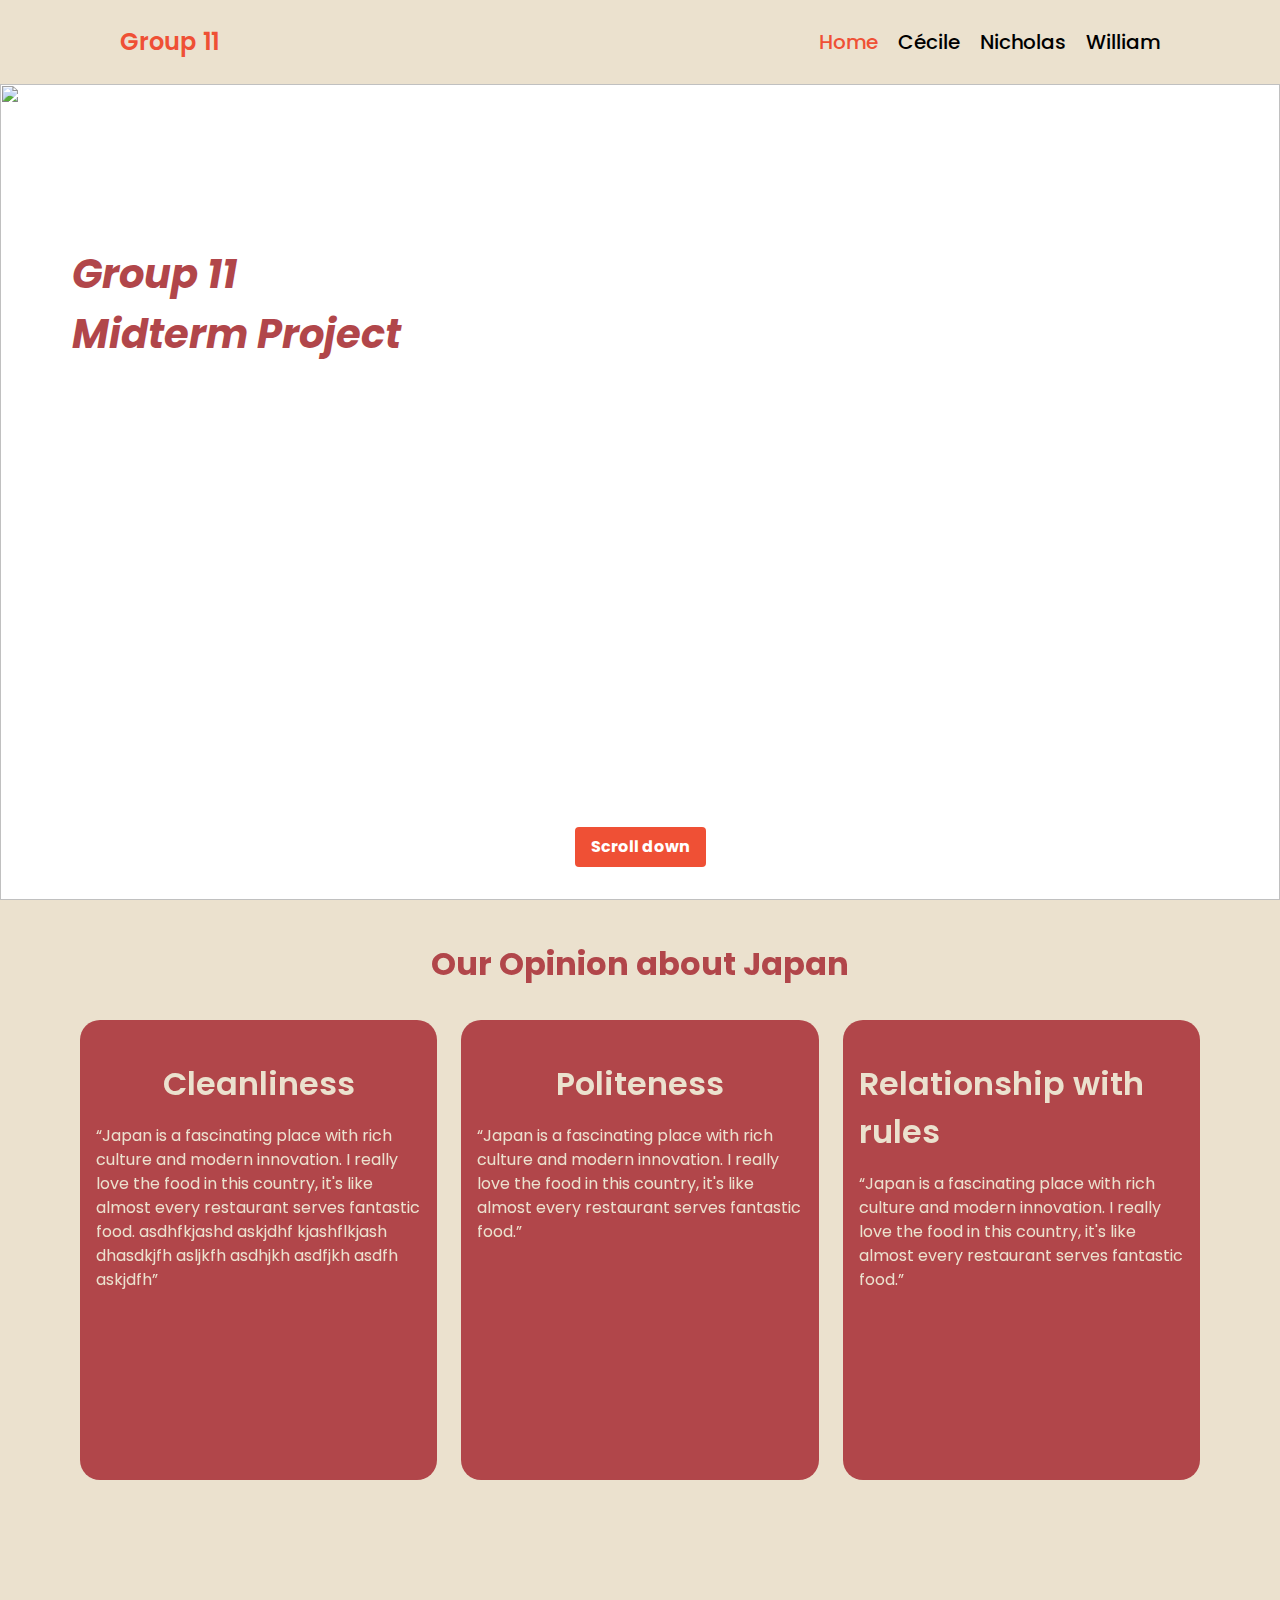
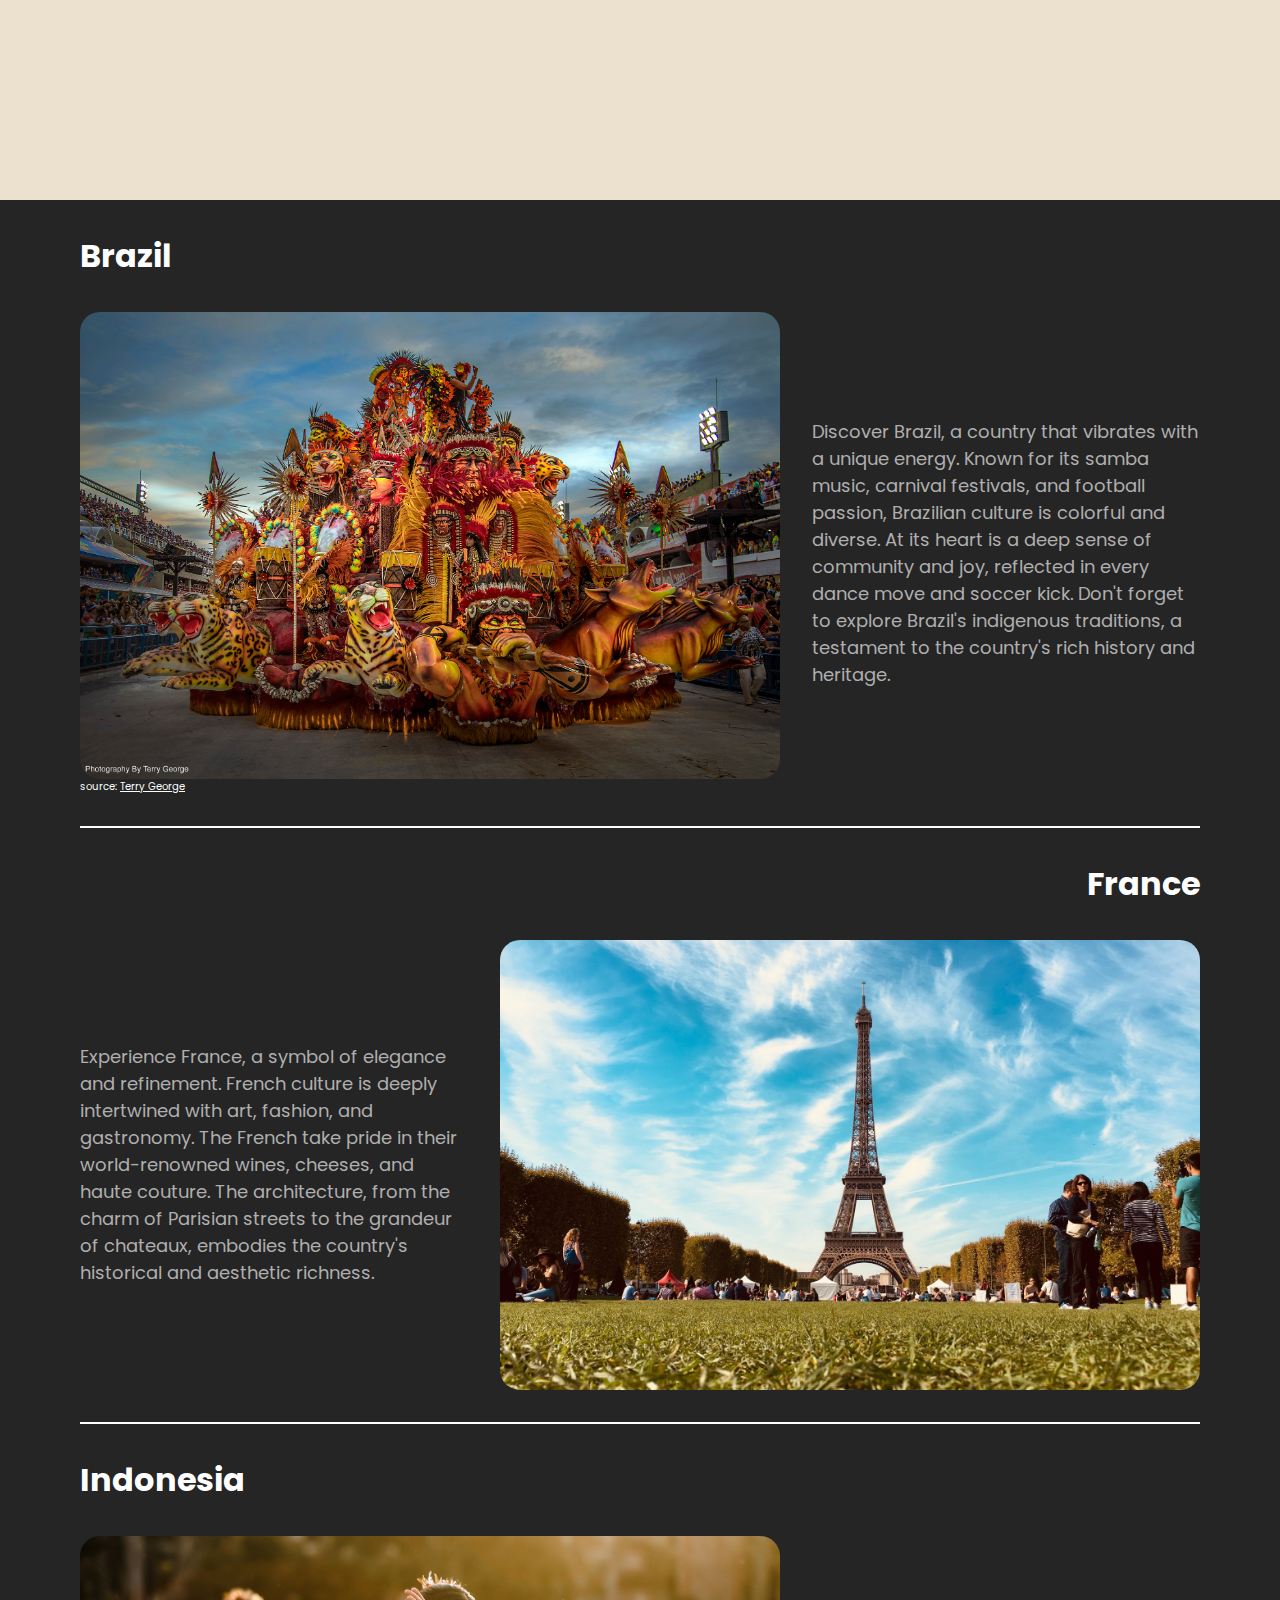
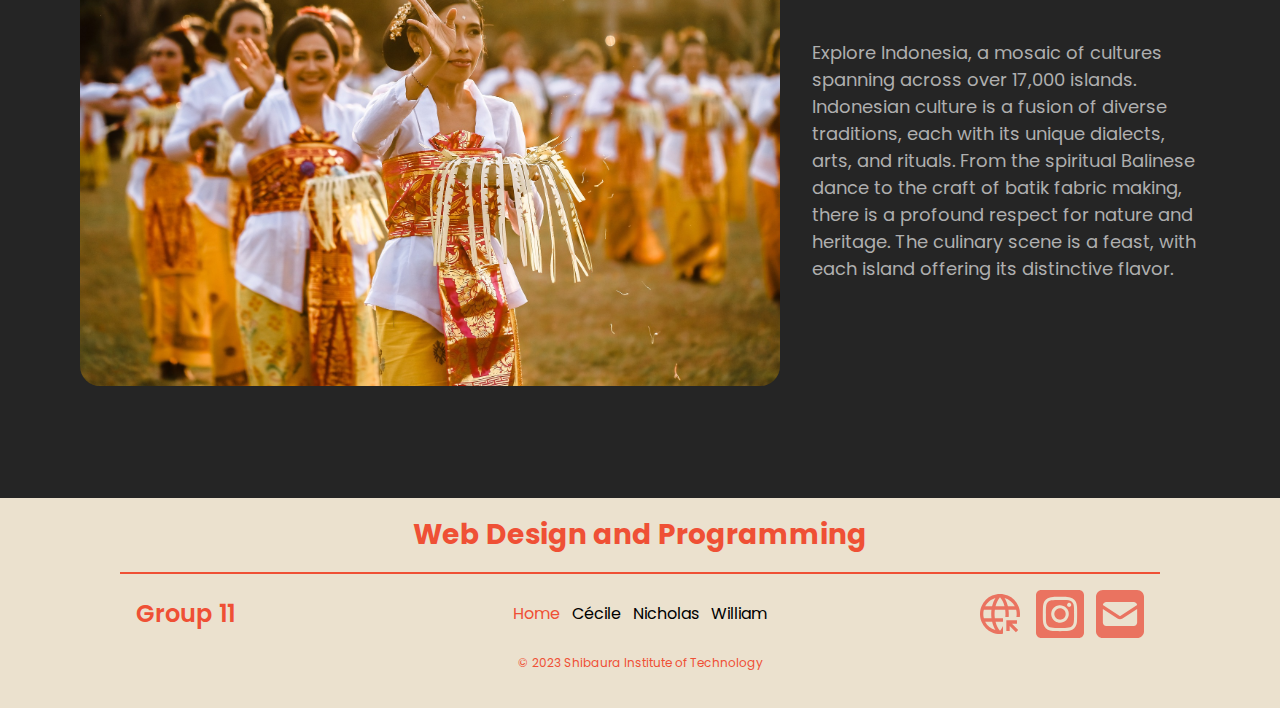
==== commit 0034a943: "change in opinion section" ====
--- a/pages/index.html
+++ b/pages/index.html
@@ -61,8 +61,7 @@
         <img class="object-cover fuji-bg w-full" src="/assets/general/fuji-background.jpg" alt="">
     </div>
 
-
-    <div class="h-[200vh] bg-[#EBE1CE]" id="opinion">
+    <div class="h-[200vh] bg-[#EBE1CE] -z-10" id="opinion">
         <div class="sticky top-0 flex flex-col items-center gap-8 px-5 md:px-10 lg:px-20">
             <div class="pt-10">
                 <h2 class="text-[#B1464A] text-[24px] font-bold md:text-[28px] lg:text-[32px]">Our Opinion about Japan
@@ -74,15 +73,7 @@
                 <div
                     class="flex lg:flex-col gap-4 text-[#EBE1CE] bg-[#B1464A] rounded-[20px] lg:pt-10 p-4 lg:flex-1 lg:h-[460px]">
                     <div class="flex items-center flex-col  gap-2">
-                        <img class="w-[80px] h-[80px] lg:w-[160px] lg:h-[160px]" src="/assets/general/william-pict.png"
-                            alt="william picture">
-                        <div class="flex flex-col items-center">
-                            <h3 class="font-semibold">William</h3>
-                            <div class="flex items-center gap-1">
-                                <img class="w-[20px] h-[20px]" src="/assets/general/location.png" alt="location">
-                                <h4>Indonesia</h4>
-                            </div>
-                        </div>
+                        <h3 class="font-semibold text-[32px]">Cleanliness</h3>
                     </div>
                     <div class="flex items-center text-[14px] md:text-[16px] xl:text-18px">
                         <p>“Japan is a fascinating place with rich culture and modern innovation. I really love the
@@ -90,18 +81,11 @@
                             askjdhf kjashflkjash dhasdkjfh asljkfh asdhjkh asdfjkh asdfh askjdfh”</p>
                     </div>
                 </div>
+
                 <div
                     class="flex lg:flex-col gap-4 text-[#EBE1CE] bg-[#B1464A] rounded-[20px] lg:pt-10 p-4 lg:flex-1 lg:h-[460px] ">
                     <div class="flex items-center flex-col  gap-2">
-                        <img class="w-[80px] h-[80px] lg:w-[160px] lg:h-[160px]" src="/assets/general/william-pict.png"
-                            alt="william picture">
-                        <div class="flex flex-col items-center">
-                            <h3 class="font-semibold">William</h3>
-                            <div class="flex items-center gap-1">
-                                <img class="w-[20px] h-[20px]" src="/assets/general/location.png" alt="location">
-                                <h4>Indonesia</h4>
-                            </div>
-                        </div>
+                        <h3 class="font-semibold text-[32px]">Politeness</h3>
                     </div>
                     <div class="flex items-center text-[14px] md:text-[16px] xl:text-18px">
                         <p>“Japan is a fascinating place with rich culture and modern innovation. I really love the
@@ -111,15 +95,7 @@
                 <div
                     class="flex lg:flex-col gap-4 text-[#EBE1CE] bg-[#B1464A] rounded-[20px] lg:pt-10 p-4 lg:flex-1 lg:h-[460px] ">
                     <div class="flex items-center flex-col  gap-2">
-                        <img class="w-[80px] h-[80px] lg:w-[160px] lg:h-[160px]" src="/assets/general/william-pict.png"
-                            alt="william picture">
-                        <div class="flex flex-col items-center">
-                            <h3 class="font-semibold">William</h3>
-                            <div class="flex items-center gap-1">
-                                <img class="w-[20px] h-[20px]" src="/assets/general/location.png" alt="location">
-                                <h4>Indonesia</h4>
-                            </div>
-                        </div>
+                        <h3 class="font-semibold text-[32px]">Relationship with rules</h3>
                     </div>
                     <div class="flex items-center text-[14px] md:text-[16px] xl:text-18px">
                         <p>“Japan is a fascinating place with rich culture and modern innovation. I really love the
@@ -130,7 +106,7 @@
         </div>
     </div>
 
-    <div class="relative mt-[-100vh] bg-[#252525]  px-5 md:px-10 lg:px-20 pb-10 lg:pb-20">
+    <div class="relative mt-[-100vh] bg-[#252525]  px-5 md:px-10 lg:px-20 pb-10 lg:pb-20 z-20">
         <!-- Brazil -->
         <div class="py-5 md:py-8">
             <h2 class="text-[32px] pb-5 md:pb-8 font-bold text-white">Brazil</h2>
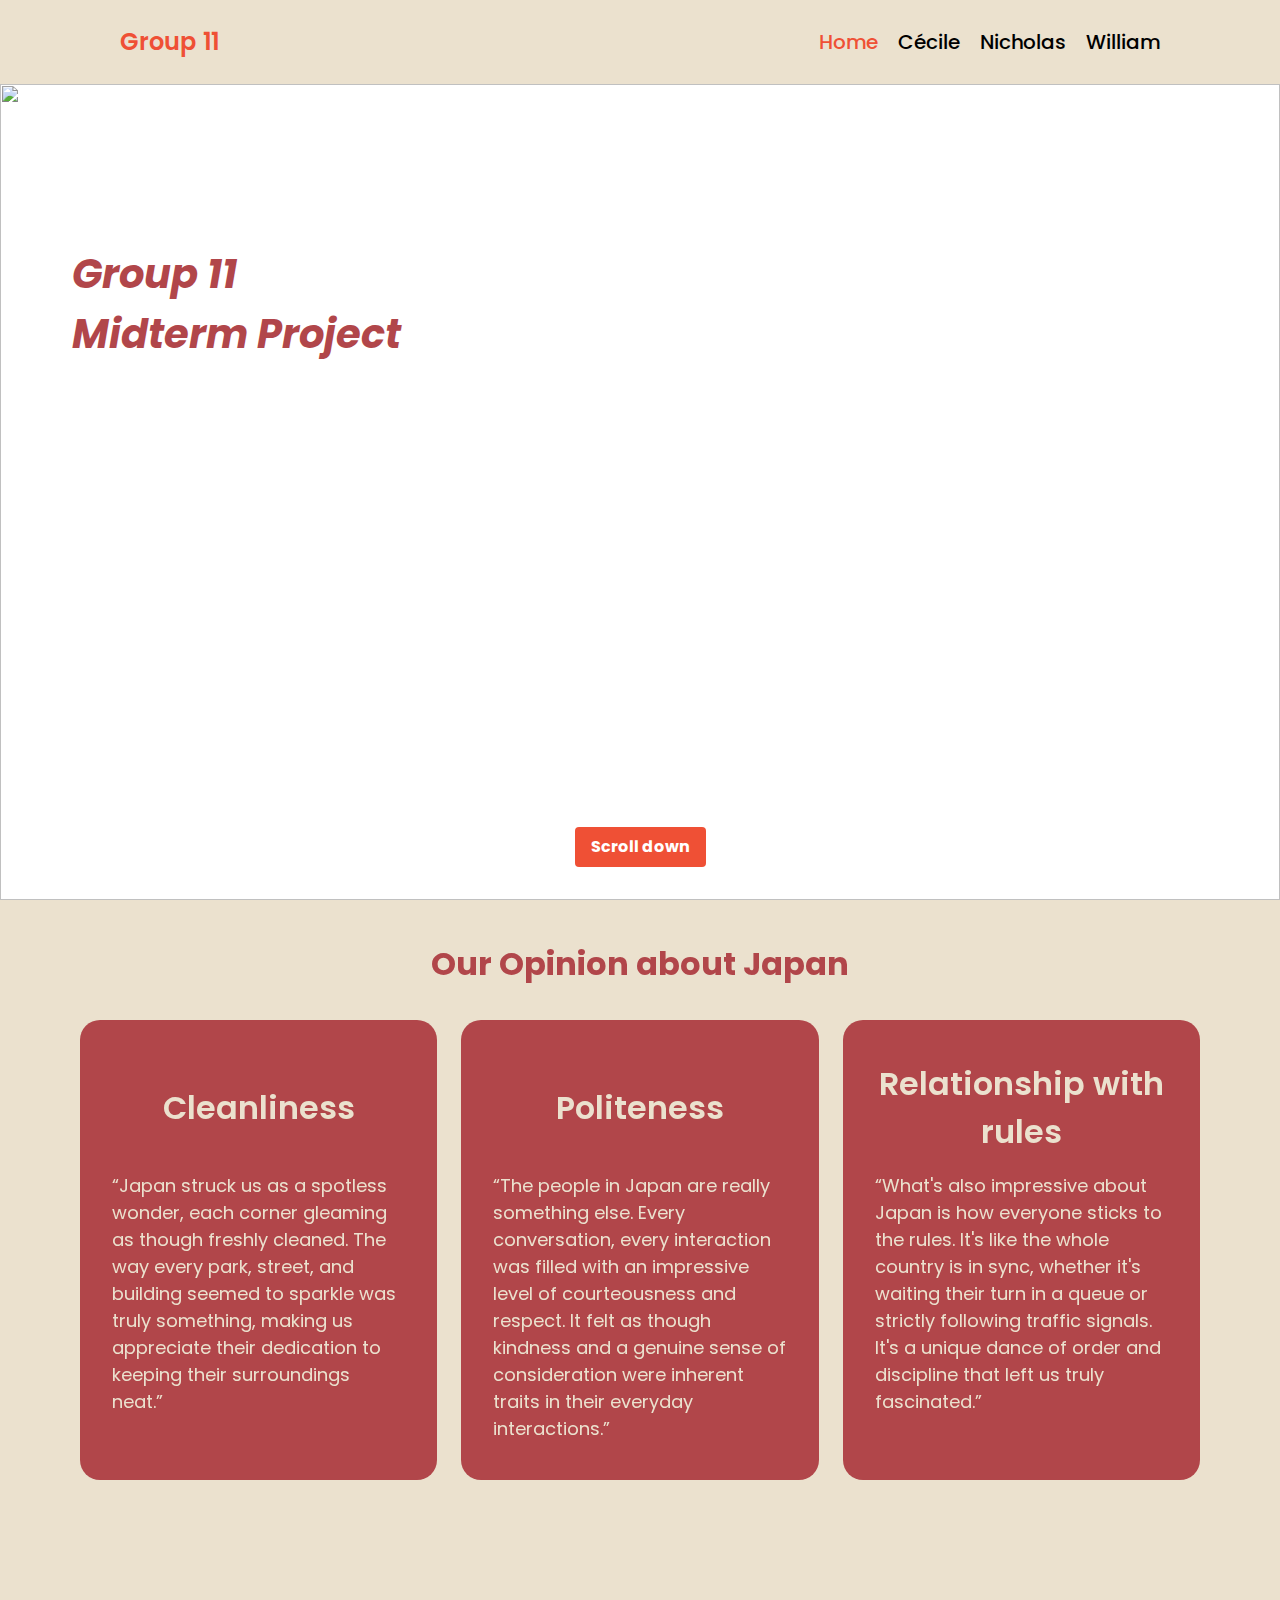
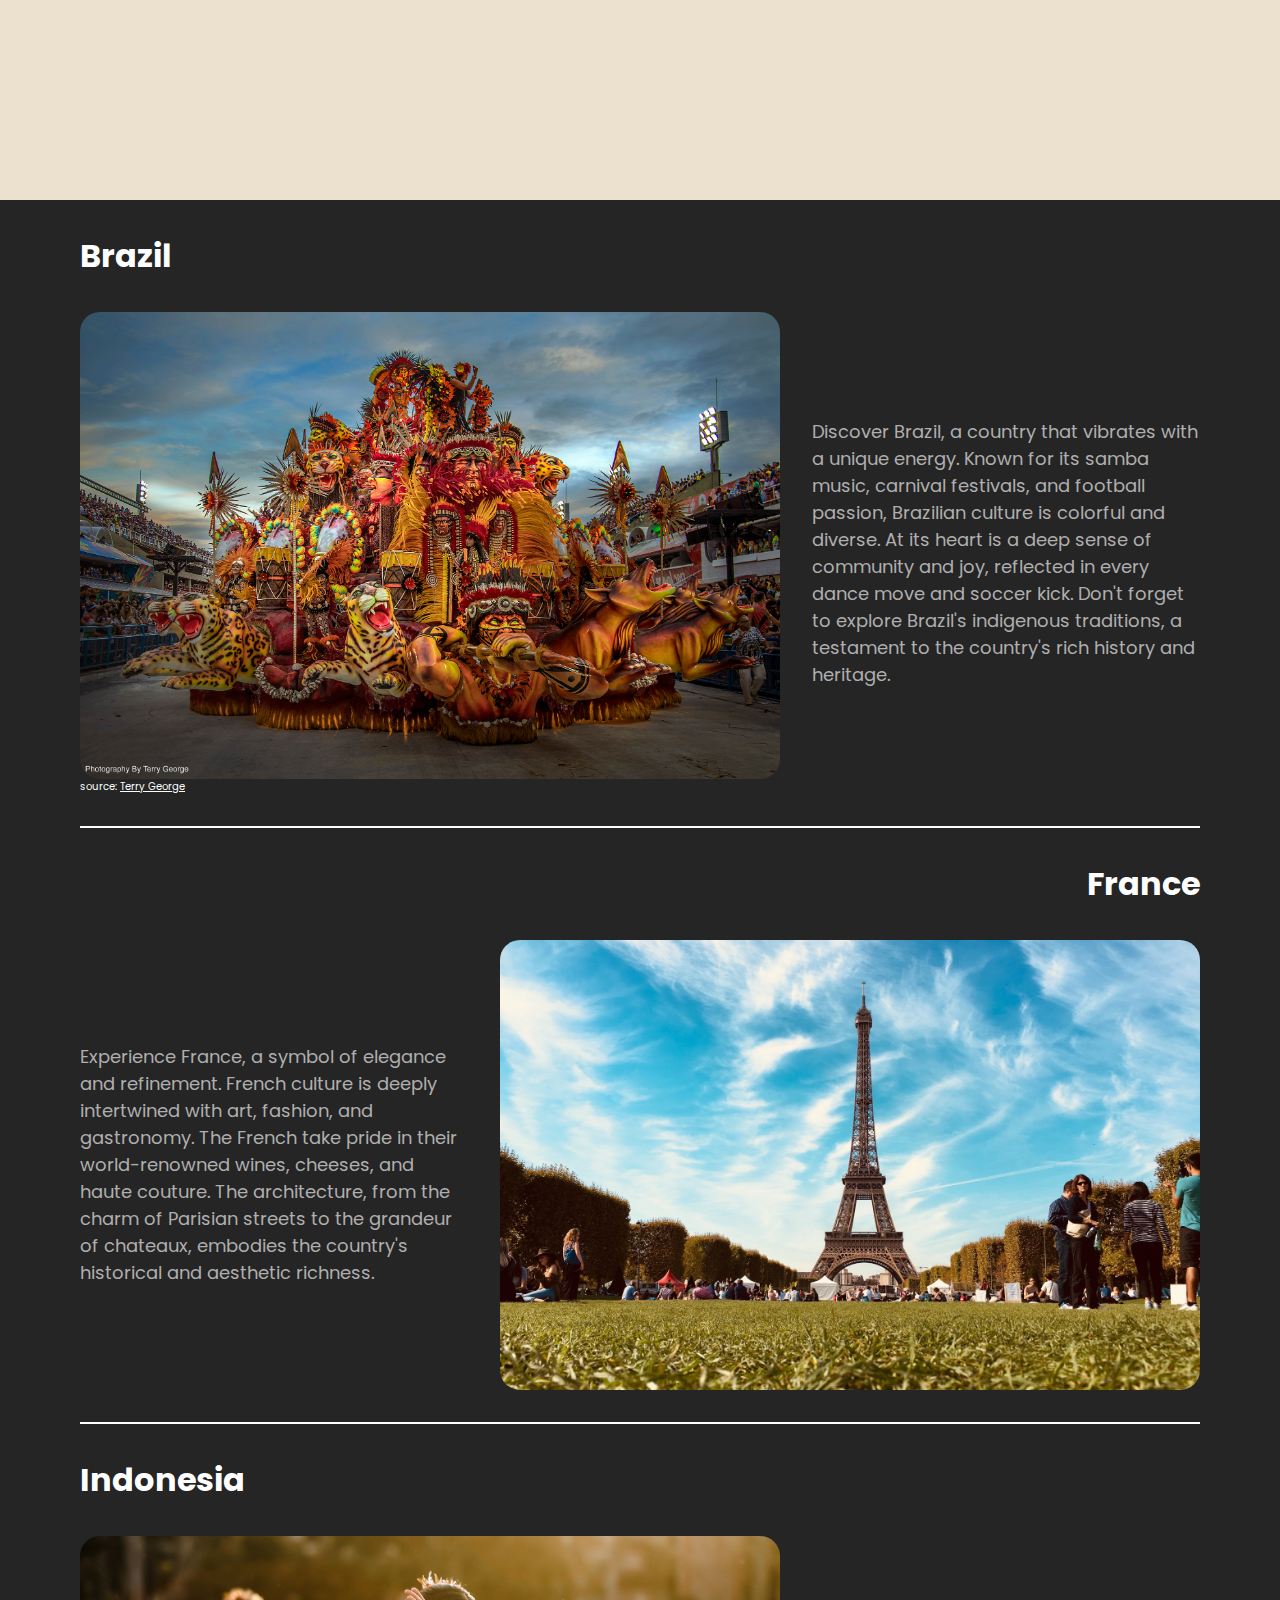
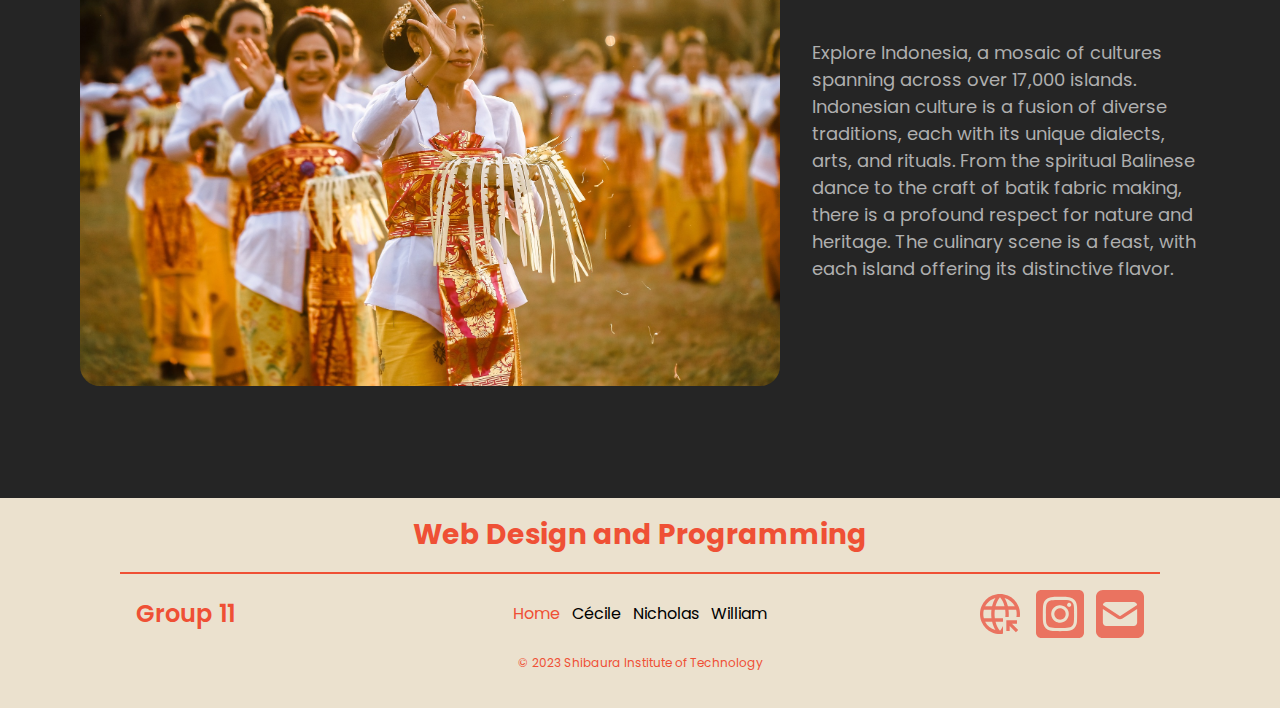
==== commit c6b55dca: "add opinion and fix opinion layout" ====
--- a/pages/index.html
+++ b/pages/index.html
@@ -71,35 +71,45 @@
 
             <div class="flex flex-col lg:flex-row items-center gap-3 lg:gap-6">
                 <div
-                    class="flex lg:flex-col gap-4 text-[#EBE1CE] bg-[#B1464A] rounded-[20px] lg:pt-10 p-4 lg:flex-1 lg:h-[460px]">
-                    <div class="flex items-center flex-col  gap-2">
-                        <h3 class="font-semibold text-[32px]">Cleanliness</h3>
-                    </div>
-                    <div class="flex items-center text-[14px] md:text-[16px] xl:text-18px">
-                        <p>“Japan is a fascinating place with rich culture and modern innovation. I really love the
-                            food in this country, it's like almost every restaurant serves fantastic food. asdhfkjashd
-                            askjdhf kjashflkjash dhasdkjfh asljkfh asdhjkh asdfjkh asdfh askjdfh”</p>
+                    class="flex lg:flex-col gap-4 text-[#EBE1CE] bg-[#B1464A] rounded-[20px] lg:pt-10 p-4  lg:flex-1 lg:h-[460px] md:p-8">
+                    <div
+                        class="flex items-center justify-center flex-grow md:flex-grow-0  gap-2 md:h-[80px] lg:h-[96px]">
+                        <h3 class="font-semibold  text-[20px] lg:text-[32px] w-[132px] lg:w-full md:text-center">
+                            Cleanliness</h3>
+                    </div>
+                    <div class="flex items-center text-[12px] md:text-[14px] xl:text-[18px]">
+                        <p>“Japan struck us as a spotless wonder, each corner gleaming as though freshly cleaned. The
+                            way every park, street, and building seemed to sparkle was truly something, making us
+                            appreciate their dedication to keeping their surroundings neat.”</p>
                     </div>
                 </div>
 
                 <div
-                    class="flex lg:flex-col gap-4 text-[#EBE1CE] bg-[#B1464A] rounded-[20px] lg:pt-10 p-4 lg:flex-1 lg:h-[460px] ">
-                    <div class="flex items-center flex-col  gap-2">
-                        <h3 class="font-semibold text-[32px]">Politeness</h3>
-                    </div>
-                    <div class="flex items-center text-[14px] md:text-[16px] xl:text-18px">
-                        <p>“Japan is a fascinating place with rich culture and modern innovation. I really love the
-                            food in this country, it's like almost every restaurant serves fantastic food.”</p>
+                    class="flex lg:flex-col gap-4 text-[#EBE1CE] bg-[#B1464A] rounded-[20px] lg:pt-10 p-4 lg:flex-1 lg:h-[460px] md:p-8">
+                    <div
+                        class="flex items-center justify-center flex-grow md:flex-grow-0  gap-2 md:h-[80px] lg:h-[96px]">
+                        <h3 class="font-semibold  text-[20px] lg:text-[32px] w-[132px] lg:w-full md:text-center">
+                            Politeness</h3>
+                    </div>
+                    <div class="flex items-center text-[12px] md:text-[14px] xl:text-[18px]">
+                        <p>“The people in Japan are really something else. Every conversation, every interaction was
+                            filled with an impressive level of courteousness and respect. It felt as though kindness and
+                            a genuine sense of consideration were inherent traits in their everyday interactions.”</p>
                     </div>
                 </div>
                 <div
-                    class="flex lg:flex-col gap-4 text-[#EBE1CE] bg-[#B1464A] rounded-[20px] lg:pt-10 p-4 lg:flex-1 lg:h-[460px] ">
-                    <div class="flex items-center flex-col  gap-2">
-                        <h3 class="font-semibold text-[32px]">Relationship with rules</h3>
-                    </div>
-                    <div class="flex items-center text-[14px] md:text-[16px] xl:text-18px">
-                        <p>“Japan is a fascinating place with rich culture and modern innovation. I really love the
-                            food in this country, it's like almost every restaurant serves fantastic food.”</p>
+                    class="flex lg:flex-col gap-4 text-[#EBE1CE] bg-[#B1464A] rounded-[20px] lg:pt-10 p-4 lg:flex-1 lg:h-[460px] md:p-8">
+                    <div
+                        class="flex items-center justify-center flex-grow md:flex-grow-0  gap-2 md:h-[80px] lg:h-[96px]">
+                        <h3 class="font-semibold  text-[20px] lg:text-[32px] w-[132px] lg:w-full md:text-center">
+                            Relationship
+                            with rules
+                        </h3>
+                    </div>
+                    <div class="flex items-center text-[12px] md:text-[14px] xl:text-[18px]">
+                        <p>“What's also impressive about Japan is how everyone sticks to the rules. It's like the whole
+                            country is in sync, whether it's waiting their turn in a queue or strictly following traffic
+                            signals. It's a unique dance of order and discipline that left us truly fascinated.”</p>
                     </div>
                 </div>
             </div>
--- a/src/output.css
+++ b/src/output.css
@@ -608,6 +608,10 @@
   display: flex;
 }
 
+.table {
+  display: table;
+}
+
 .hidden {
   display: none;
 }
@@ -620,10 +624,6 @@
   height: 200vh;
 }
 
-.h-\[20px\] {
-  height: 20px;
-}
-
 .h-\[28\.8px\] {
   height: 28.8px;
 }
@@ -636,18 +636,27 @@
   height: 48px;
 }
 
+.h-\[96px\] {
+  height: 96px;
+}
+
 .h-\[80px\] {
   height: 80px;
 }
 
+.h-full {
+  height: 100%;
+}
+
+.h-max {
+  height: -moz-max-content;
+  height: max-content;
+}
+
 .w-\[140px\] {
   width: 140px;
 }
 
-.w-\[20px\] {
-  width: 20px;
-}
-
 .w-\[24px\] {
   width: 24px;
 }
@@ -658,10 +667,6 @@
 
 .w-\[340px\] {
   width: 340px;
-}
-
-.w-\[80px\] {
-  width: 80px;
 }
 
 .w-full {
@@ -673,6 +678,10 @@
   width: max-content;
 }
 
+.w-\[132px\] {
+  width: 132px;
+}
+
 .min-w-\[340px\] {
   min-width: 340px;
 }
@@ -699,6 +708,10 @@
 
 .flex-1 {
   flex: 1 1 0%;
+}
+
+.flex-grow {
+  flex-grow: 1;
 }
 
 .basis-\[140px\] {
@@ -735,10 +748,6 @@
 
 .justify-between {
   justify-content: space-between;
-}
-
-.gap-1 {
-  gap: 0.25rem;
 }
 
 .gap-10 {
@@ -1349,6 +1358,10 @@
     height: 160px;
   }
 
+  .md\:h-\[80px\] {
+    height: 80px;
+  }
+
   .md\:w-\[160px\] {
     width: 160px;
   }
@@ -1370,6 +1383,10 @@
     width: min-content;
   }
 
+  .md\:w-\[132px\] {
+    width: 132px;
+  }
+
   .md\:max-w-\[540px\] {
     max-width: 540px;
   }
@@ -1380,6 +1397,10 @@
 
   .md\:flex-1 {
     flex: 1 1 0%;
+  }
+
+  .md\:flex-grow-0 {
+    flex-grow: 0;
   }
 
   .md\:scale-\[100\%\] {
@@ -1396,6 +1417,10 @@
     flex-direction: row-reverse;
   }
 
+  .md\:flex-col {
+    flex-direction: column;
+  }
+
   .md\:justify-end {
     justify-content: flex-end;
   }
@@ -1418,6 +1443,10 @@
 
   .md\:p-0 {
     padding: 0px;
+  }
+
+  .md\:p-8 {
+    padding: 2rem;
   }
 
   .md\:px-0 {
@@ -1453,6 +1482,10 @@
     padding-left: 1.25rem;
   }
 
+  .md\:text-center {
+    text-align: center;
+  }
+
   .md\:text-\[16px\] {
     font-size: 16px;
   }
@@ -1467,6 +1500,10 @@
 
   .md\:text-\[40px\] {
     font-size: 40px;
+  }
+
+  .md\:text-\[14px\] {
+    font-size: 14px;
   }
 }
 
@@ -1475,10 +1512,6 @@
     margin-top: 1.25rem;
   }
 
-  .lg\:h-\[160px\] {
-    height: 160px;
-  }
-
   .lg\:h-\[200px\] {
     height: 200px;
   }
@@ -1495,8 +1528,8 @@
     height: 48px;
   }
 
-  .lg\:w-\[160px\] {
-    width: 160px;
+  .lg\:h-\[96px\] {
+    height: 96px;
   }
 
   .lg\:w-\[200px\] {
@@ -1509,6 +1542,10 @@
 
   .lg\:w-\[600px\] {
     width: 600px;
+  }
+
+  .lg\:w-full {
+    width: 100%;
   }
 
   .lg\:min-w-\[420px\] {
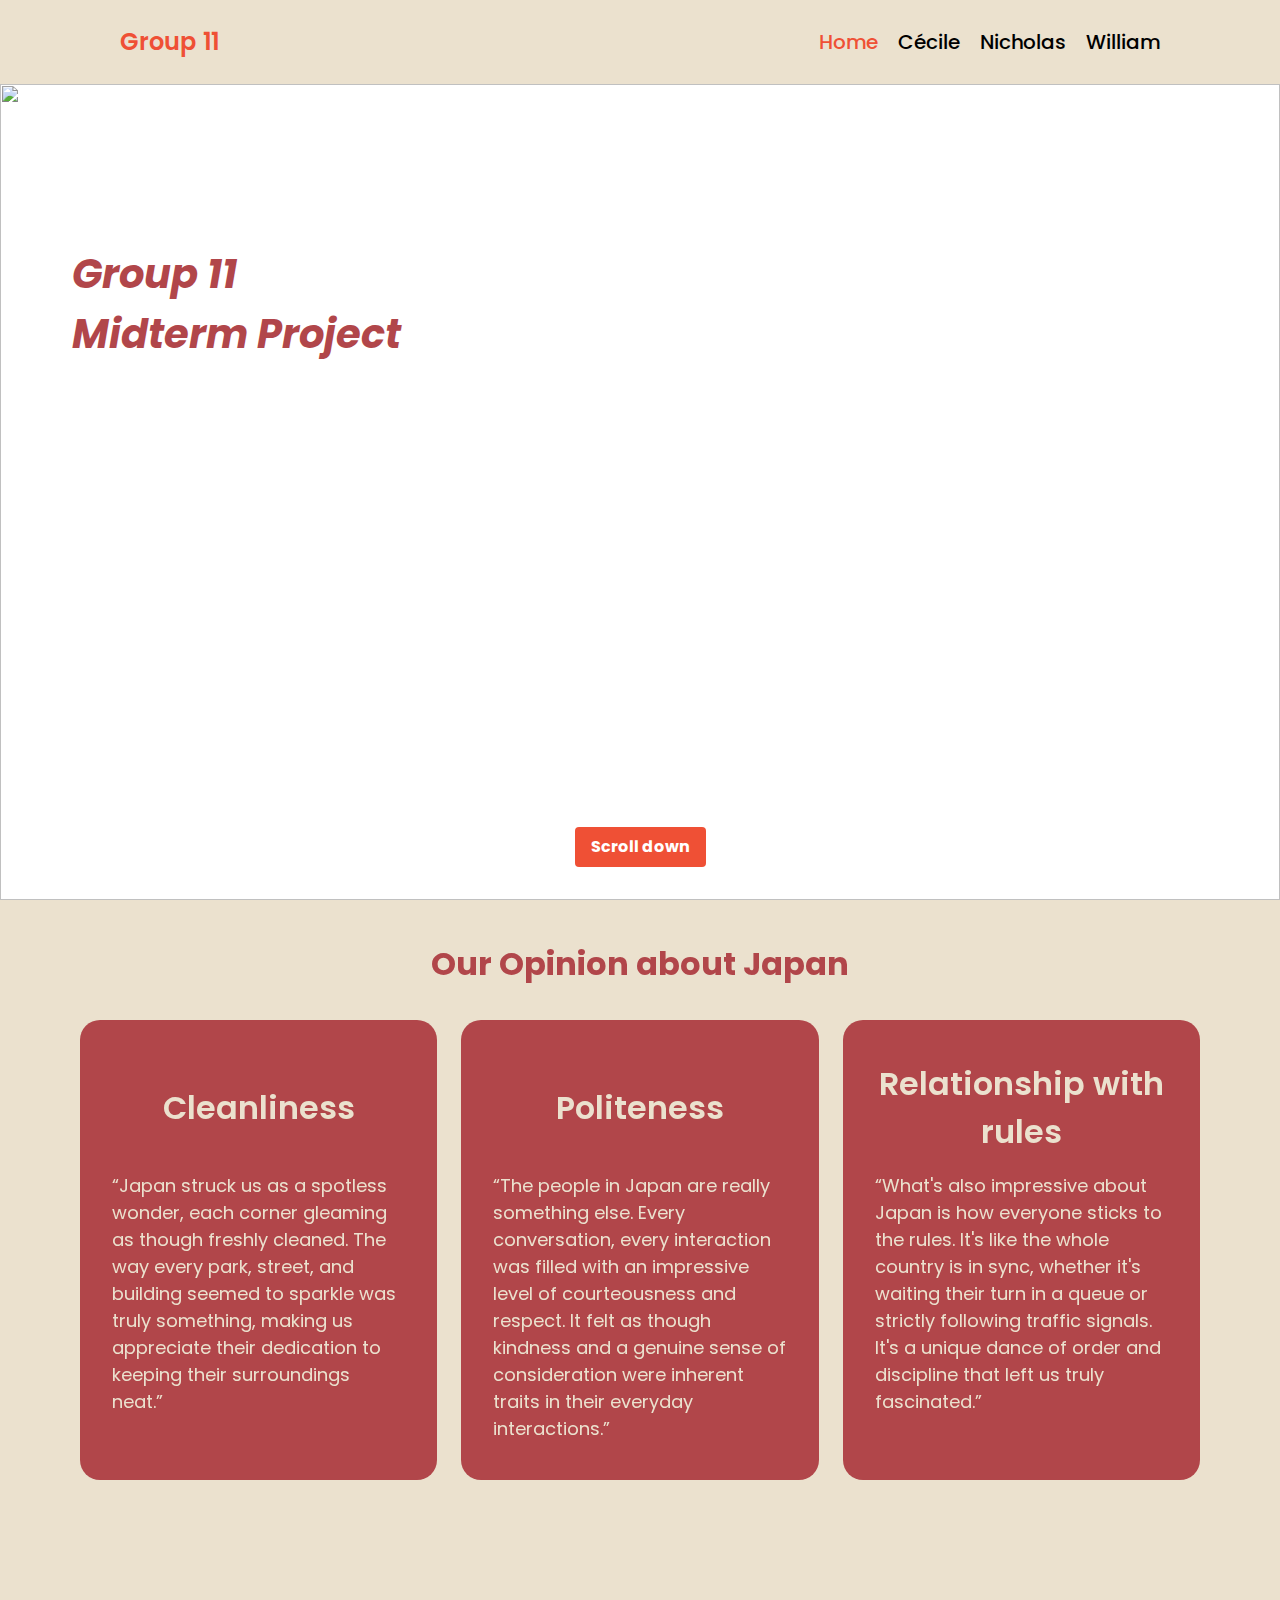
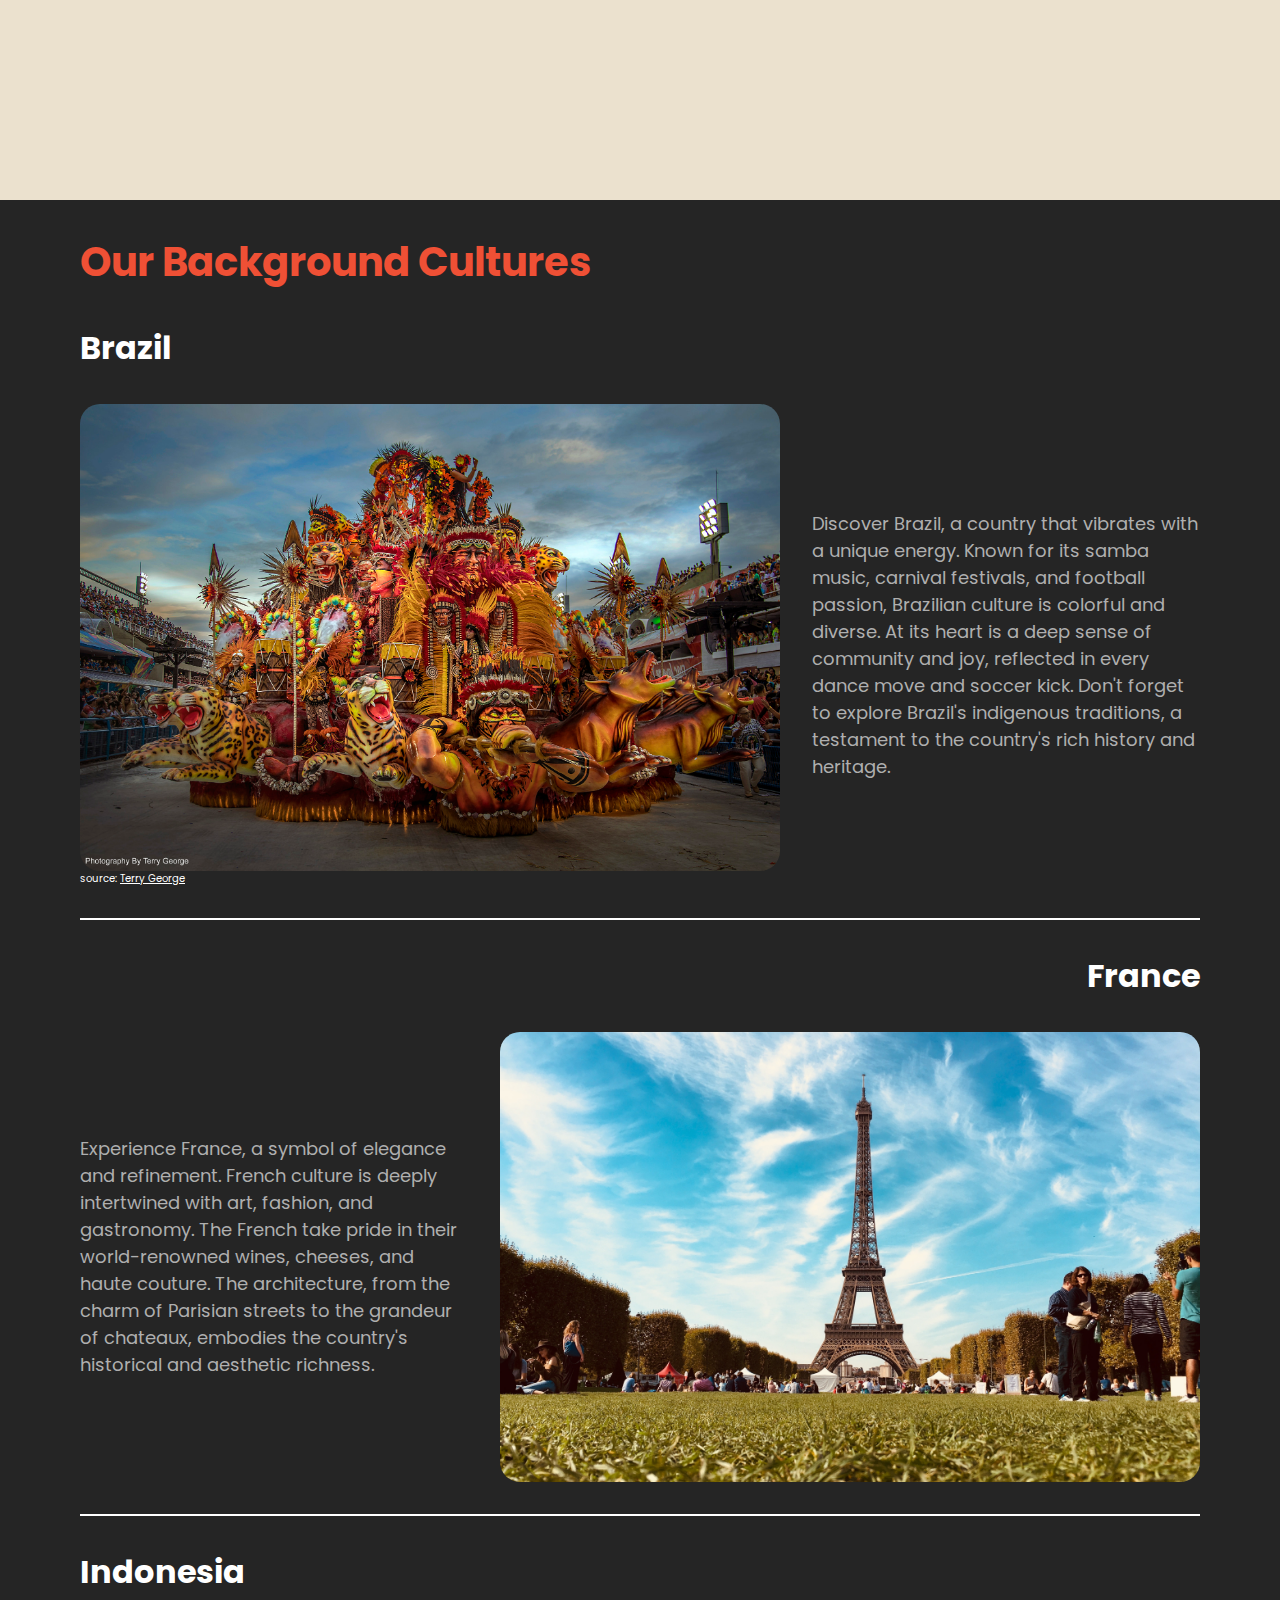
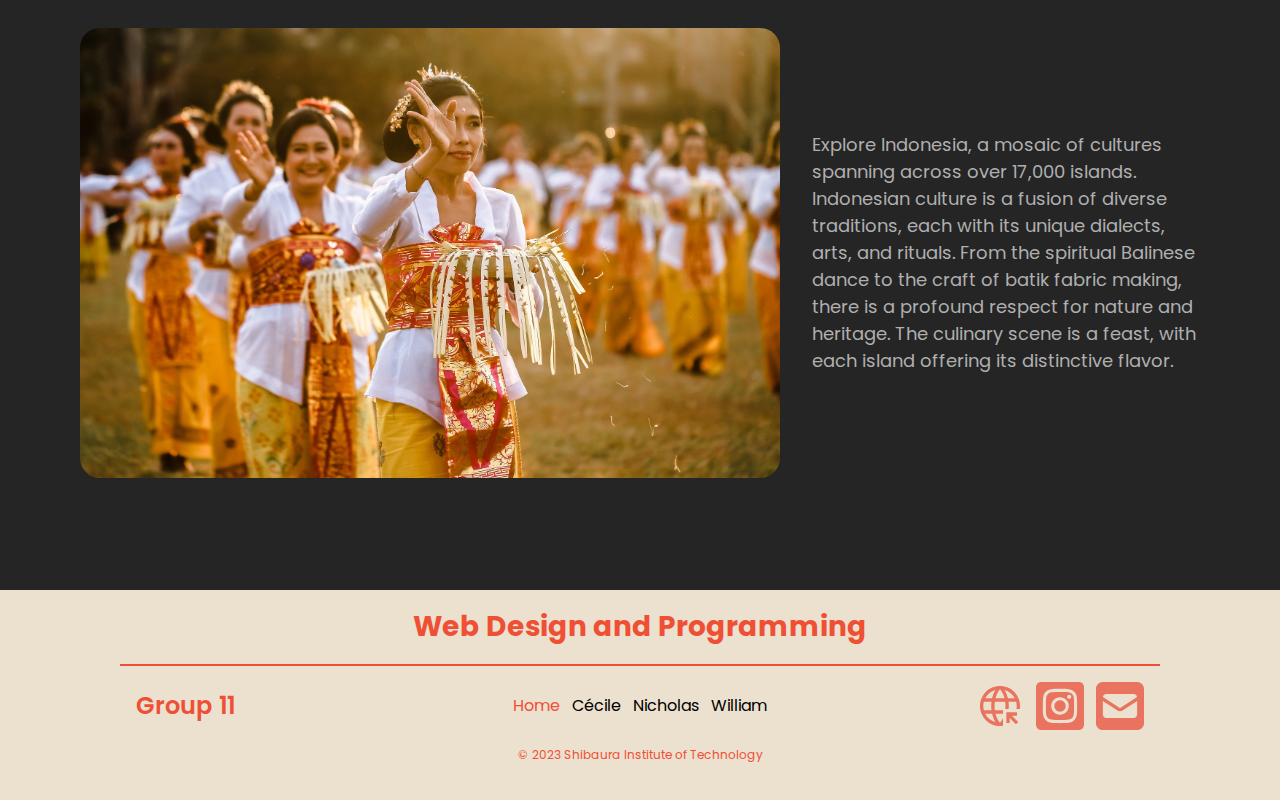
==== commit 4b770ca0: "add sub heading background culture, and fix nav z index" ====
--- a/pages/index.html
+++ b/pages/index.html
@@ -19,7 +19,7 @@
 </head>
 
 <body class="bg-white ">
-    <nav class="text-[18px] lg:text-[20px] sticky top-0 z-20 bg-[#EBE1CE]">
+    <nav class="text-[18px] lg:text-[20px] sticky top-0 z-50 bg-[#EBE1CE]">
         <div class="navbar py-3 md:py-5 px-5 md:px-0 max-w-[1460px] flex items-center justify-center z-20 bg-[#EBE1CE]">
             <div class="text-[#ef5035] flex-1 basis-[140px] pr-3">
                 <h1 class="text-[24px] font-semibold py-1">Group 11</h1>
@@ -119,6 +119,9 @@
     <div class="relative mt-[-100vh] bg-[#252525]  px-5 md:px-10 lg:px-20 pb-10 lg:pb-20 z-20">
         <!-- Brazil -->
         <div class="py-5 md:py-8">
+            <div class="text-[32px] lg:text-[40px] pb-5 md:pb-8 font-bold text-[#ef5035]">
+                Our Background Cultures
+            </div>
             <h2 class="text-[32px] pb-5 md:pb-8 font-bold text-white">Brazil</h2>
 
             <div class="flex flex-col md:flex-row gap-4 md:gap-8 items-center">
--- a/src/output.css
+++ b/src/output.css
@@ -572,6 +572,10 @@
   z-index: 20;
 }
 
+.z-50 {
+  z-index: 50;
+}
+
 .m-2 {
   margin: 0.5rem;
 }
@@ -636,21 +640,8 @@
   height: 48px;
 }
 
-.h-\[96px\] {
-  height: 96px;
-}
-
-.h-\[80px\] {
-  height: 80px;
-}
-
-.h-full {
-  height: 100%;
-}
-
-.h-max {
-  height: -moz-max-content;
-  height: max-content;
+.w-\[132px\] {
+  width: 132px;
 }
 
 .w-\[140px\] {
@@ -676,10 +667,6 @@
 .w-max {
   width: -moz-max-content;
   width: max-content;
-}
-
-.w-\[132px\] {
-  width: 132px;
 }
 
 .min-w-\[340px\] {
@@ -1383,10 +1370,6 @@
     width: min-content;
   }
 
-  .md\:w-\[132px\] {
-    width: 132px;
-  }
-
   .md\:max-w-\[540px\] {
     max-width: 540px;
   }
@@ -1417,10 +1400,6 @@
     flex-direction: row-reverse;
   }
 
-  .md\:flex-col {
-    flex-direction: column;
-  }
-
   .md\:justify-end {
     justify-content: flex-end;
   }
@@ -1486,6 +1465,10 @@
     text-align: center;
   }
 
+  .md\:text-\[14px\] {
+    font-size: 14px;
+  }
+
   .md\:text-\[16px\] {
     font-size: 16px;
   }
@@ -1500,10 +1483,6 @@
 
   .md\:text-\[40px\] {
     font-size: 40px;
-  }
-
-  .md\:text-\[14px\] {
-    font-size: 14px;
   }
 }
 
@@ -1618,6 +1597,10 @@
   .lg\:text-\[48px\] {
     font-size: 48px;
   }
+
+  .lg\:text-\[40px\] {
+    font-size: 40px;
+  }
 }
 
 @media (min-width: 1280px) {
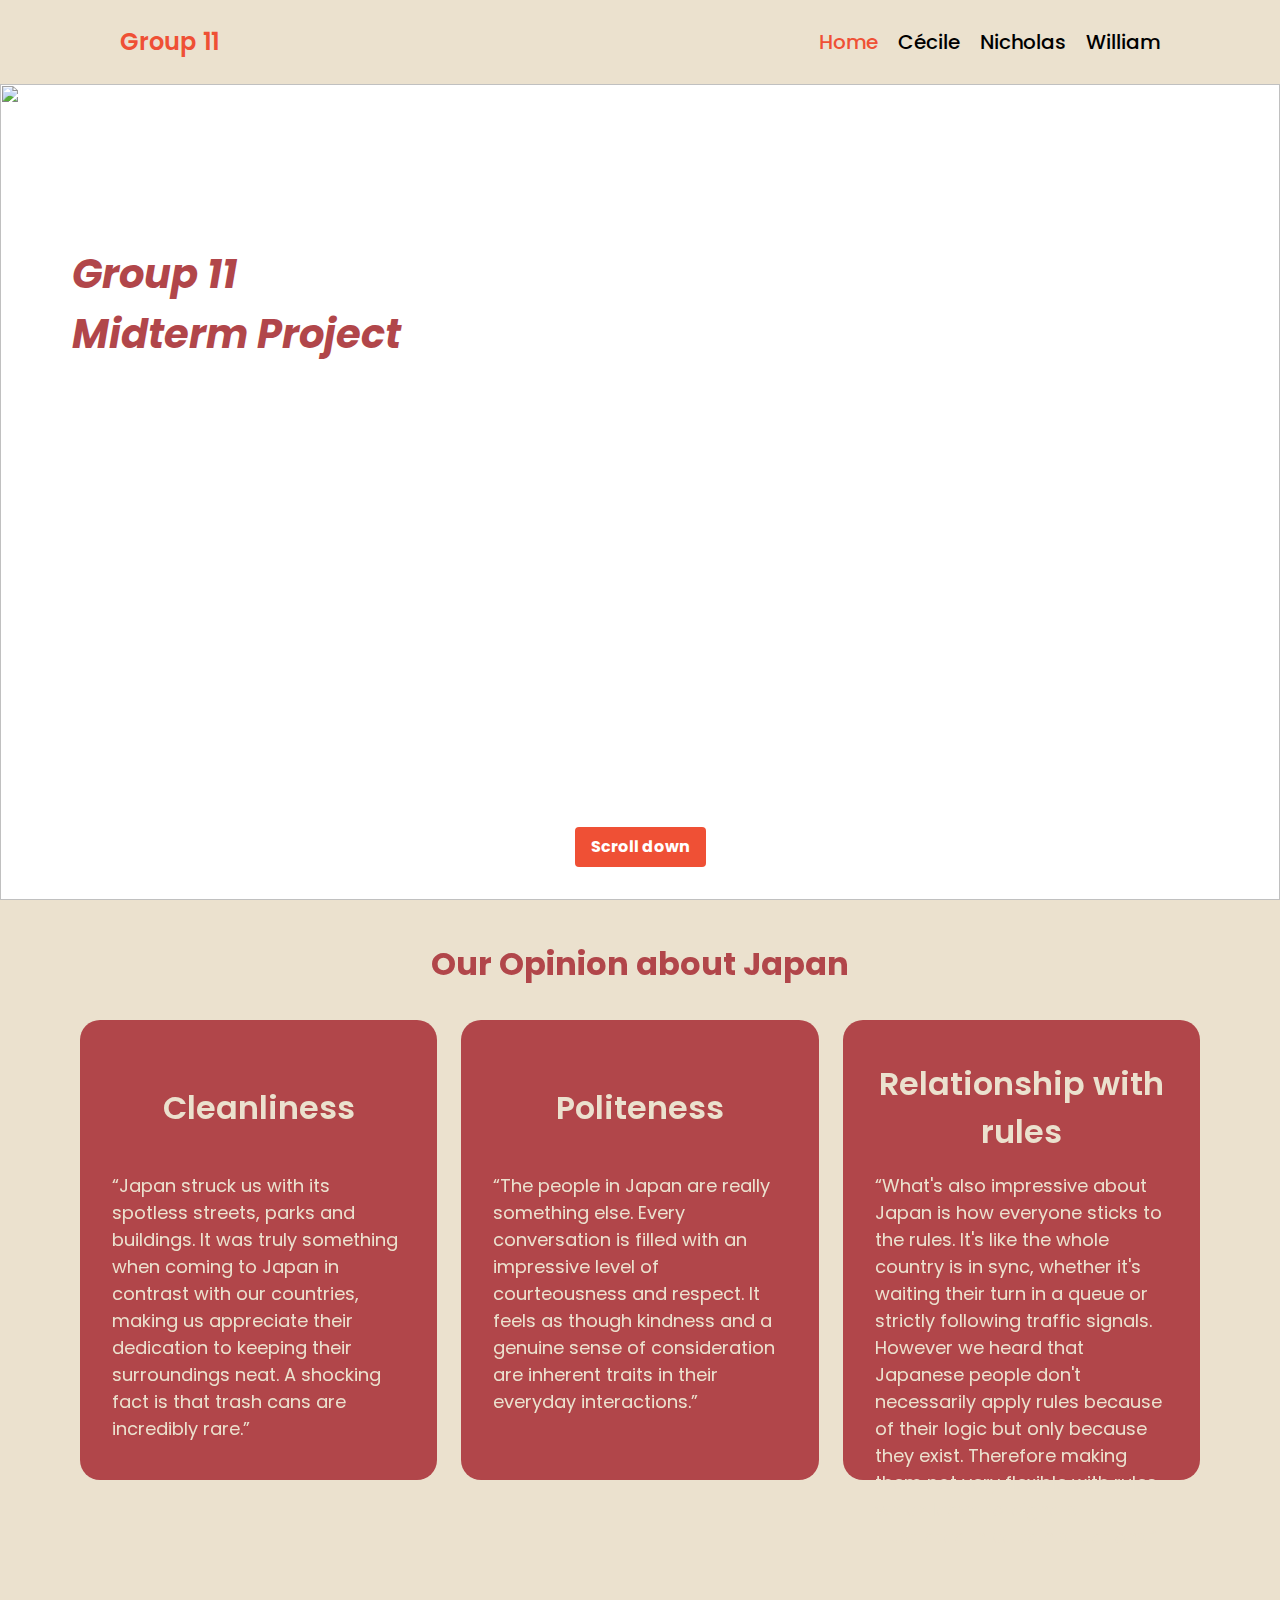
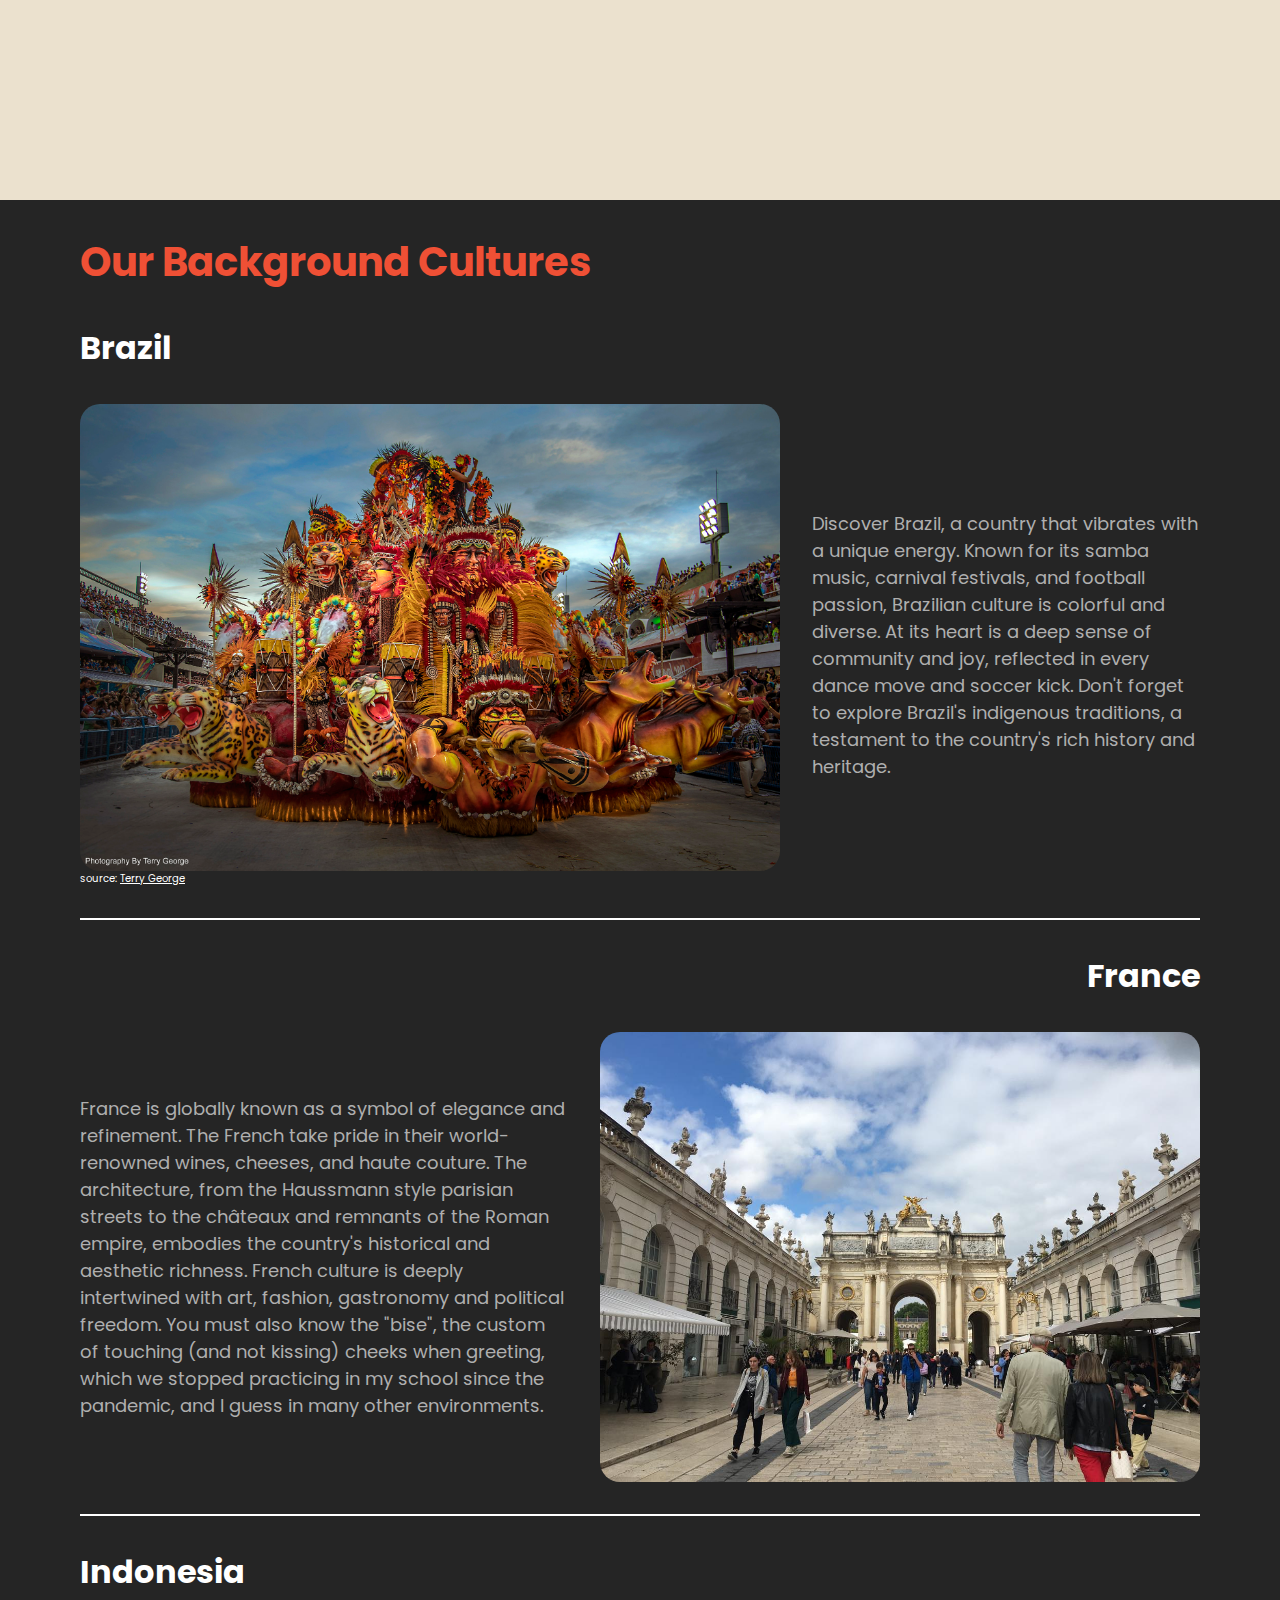
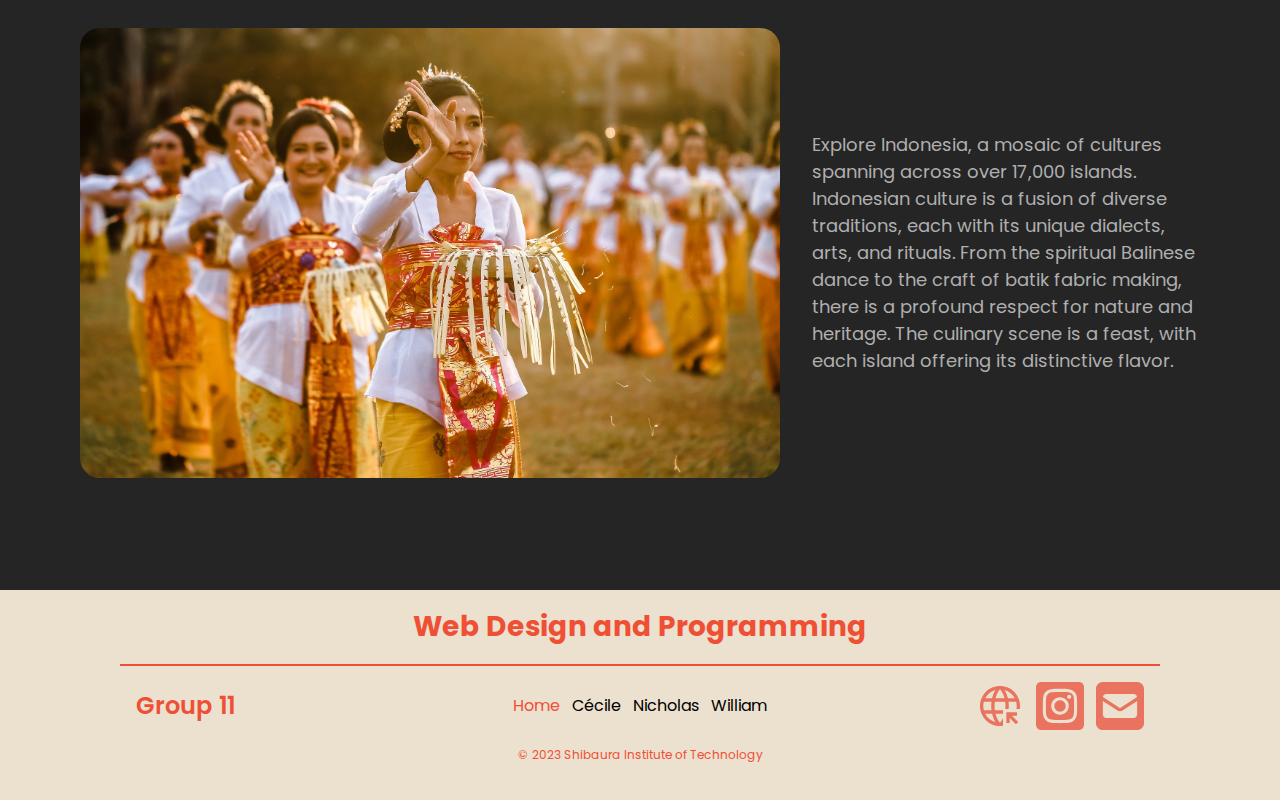
==== commit 823154f6: "Change of France image and text, change of opinion on Japan" ====
--- a/pages/index.html
+++ b/pages/index.html
@@ -78,9 +78,9 @@
                             Cleanliness</h3>
                     </div>
                     <div class="flex items-center text-[12px] md:text-[14px] xl:text-[18px]">
-                        <p>“Japan struck us as a spotless wonder, each corner gleaming as though freshly cleaned. The
-                            way every park, street, and building seemed to sparkle was truly something, making us
-                            appreciate their dedication to keeping their surroundings neat.”</p>
+                        <p>“Japan struck us with its spotless streets, parks and buildings.
+                            It was truly something when coming to Japan in contrast with our countries, making us
+                            appreciate their dedication to keeping their surroundings neat. A shocking fact is that trash cans are incredibly rare.”</p>
                     </div>
                 </div>
 
@@ -92,9 +92,9 @@
                             Politeness</h3>
                     </div>
                     <div class="flex items-center text-[12px] md:text-[14px] xl:text-[18px]">
-                        <p>“The people in Japan are really something else. Every conversation, every interaction was
-                            filled with an impressive level of courteousness and respect. It felt as though kindness and
-                            a genuine sense of consideration were inherent traits in their everyday interactions.”</p>
+                        <p>“The people in Japan are really something else. Every conversation is
+                            filled with an impressive level of courteousness and respect. It feels as though kindness and
+                            a genuine sense of consideration are inherent traits in their everyday interactions.”</p>
                     </div>
                 </div>
                 <div
@@ -109,7 +109,8 @@
                     <div class="flex items-center text-[12px] md:text-[14px] xl:text-[18px]">
                         <p>“What's also impressive about Japan is how everyone sticks to the rules. It's like the whole
                             country is in sync, whether it's waiting their turn in a queue or strictly following traffic
-                            signals. It's a unique dance of order and discipline that left us truly fascinated.”</p>
+                            signals. However we heard that Japanese people don't necessarily apply rules because of their logic but 
+                            only because they exist. Therefore making them not very flexible with rules, which leave foreigners frustrated in certain situations.”</p>
                     </div>
                 </div>
             </div>
@@ -147,13 +148,14 @@
 
             <div class="flex flex-col md:flex-row-reverse gap-4 md:gap-8 items-center">
                 <img class="culture w-[340px] sm:w-[450px]  lg:w-[600px] xl:w-[700px] h-[300px]  lg:h-[450px] object-cover rounded-[20px] "
-                    src="/assets/general/eiffel-tower.jpg" alt="">
+                    src="/assets/general/Nancy 2.jpg" alt="">
 
                 <div class="font-normal text-[#AFAFAF] w-full text-[14px] md:text-[16px] xl:text-[18px]">
-                    Experience France, a symbol of elegance and refinement. French culture is deeply intertwined with
-                    art, fashion, and gastronomy. The French take pride in their world-renowned wines, cheeses, and
-                    haute couture. The architecture, from the charm of Parisian streets to the grandeur of chateaux,
-                    embodies the country's historical and aesthetic richness.
+                    France is globally known as a symbol of elegance and refinement. The French take pride in their world-renowned wines, cheeses, and
+                    haute couture. The architecture, from the Haussmann style parisian streets to the châteaux and remnants of the Roman empire,
+                    embodies the country's historical and aesthetic richness. French culture is deeply intertwined with
+                    art, fashion, gastronomy and political freedom. You must also know the "bise", the custom of touching (and not kissing)
+                     cheeks when greeting, which we stopped practicing in my school since the pandemic, and I guess in many other environments.
                 </div>
             </div>
         </div>
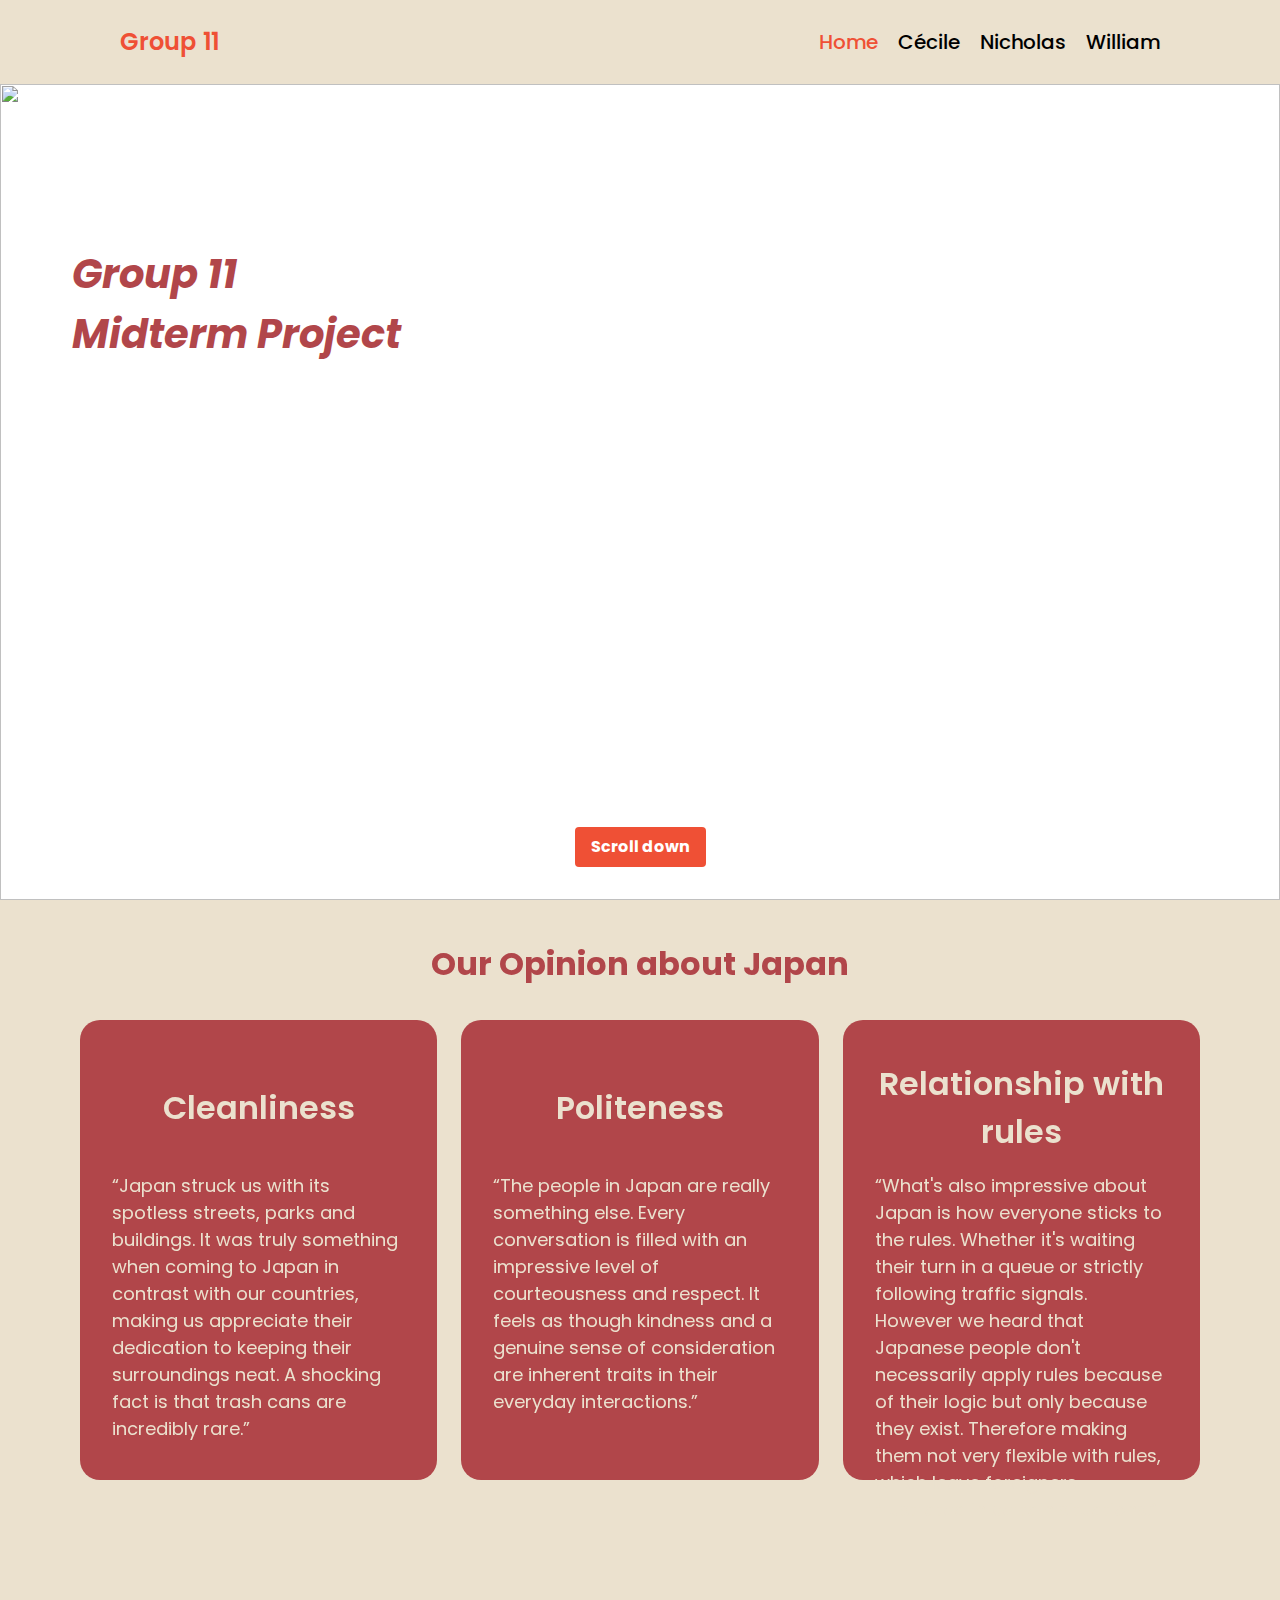
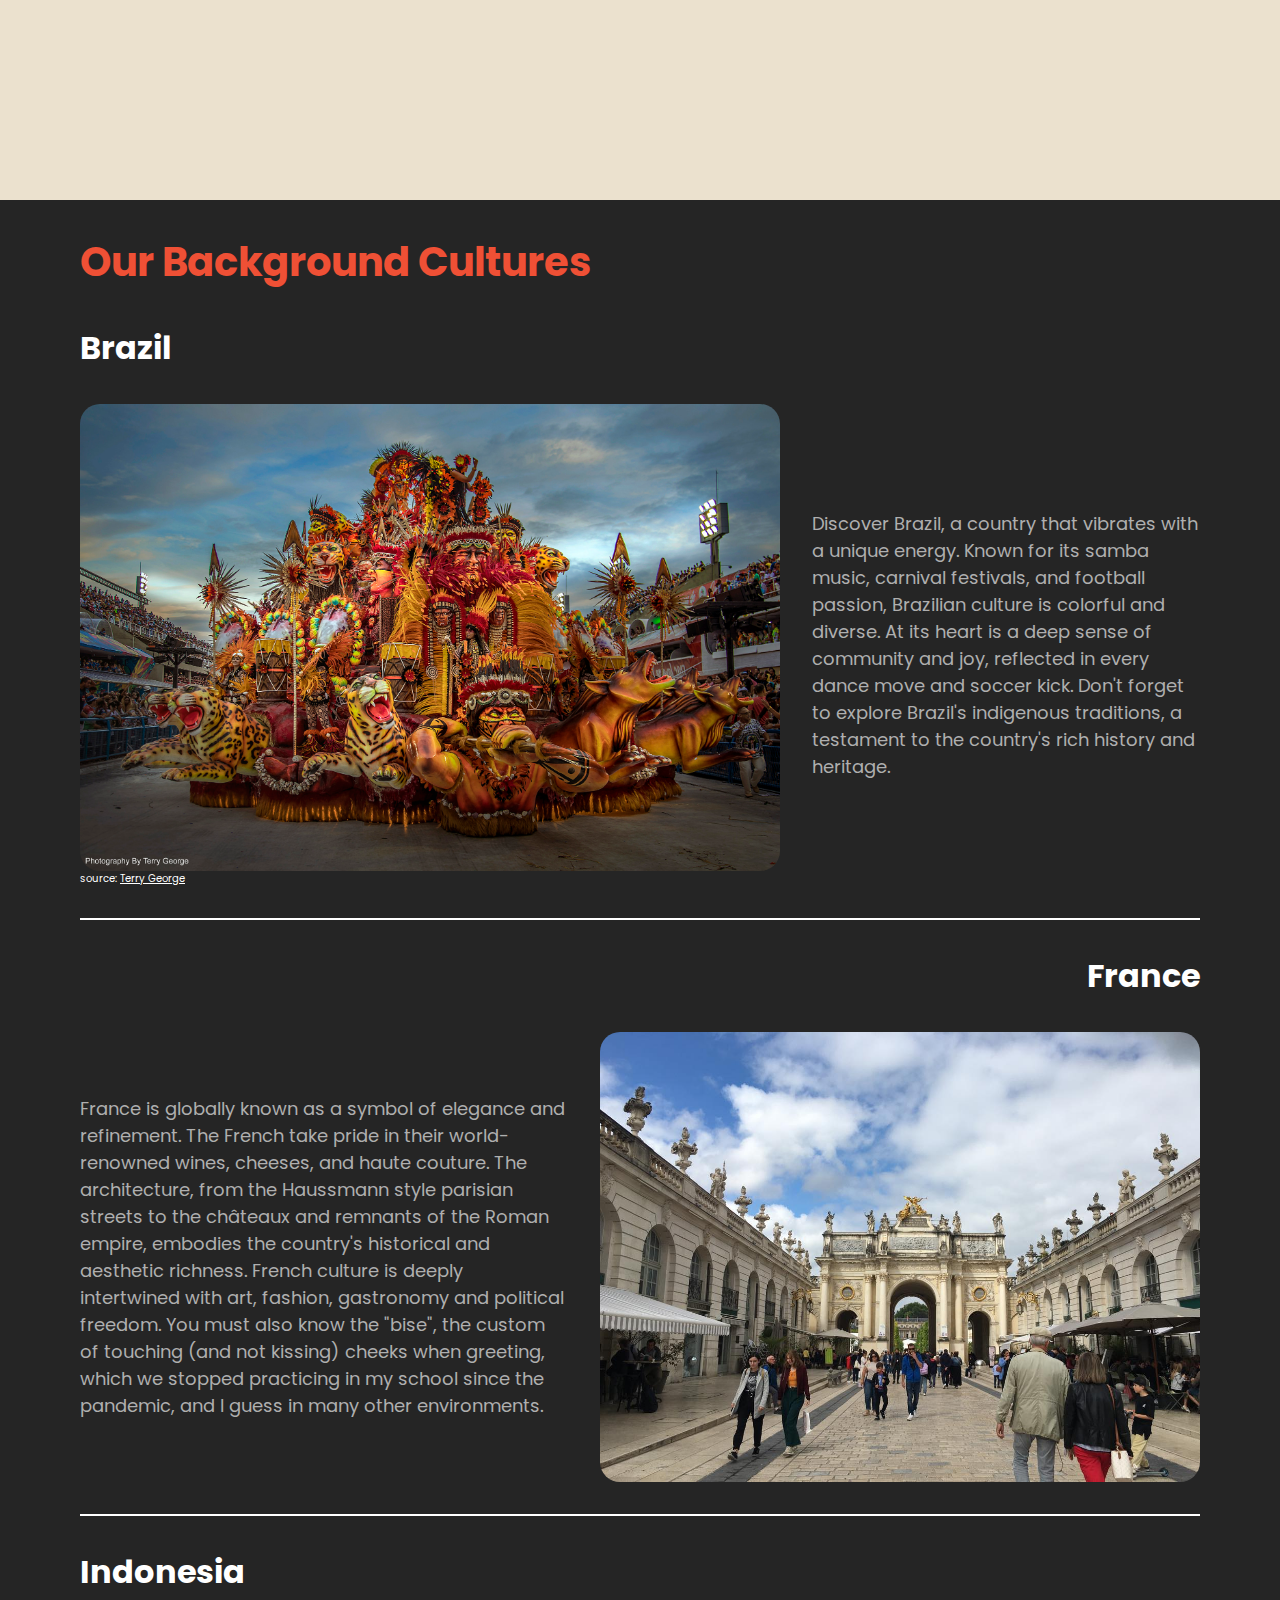
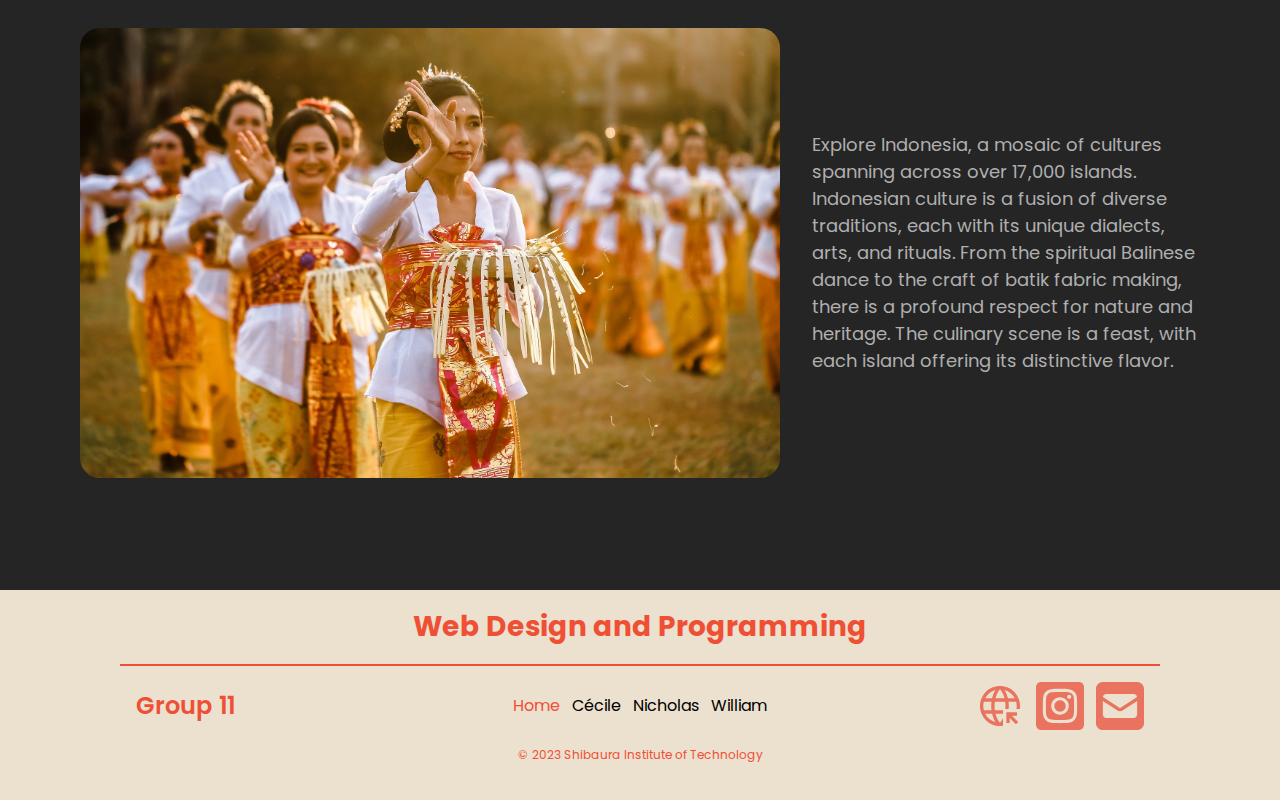
==== commit 3fc5bc5b: "Deleted a sentence in Opinion on Japan" ====
--- a/pages/index.html
+++ b/pages/index.html
@@ -107,8 +107,7 @@
                         </h3>
                     </div>
                     <div class="flex items-center text-[12px] md:text-[14px] xl:text-[18px]">
-                        <p>“What's also impressive about Japan is how everyone sticks to the rules. It's like the whole
-                            country is in sync, whether it's waiting their turn in a queue or strictly following traffic
+                        <p>“What's also impressive about Japan is how everyone sticks to the rules. Whether it's waiting their turn in a queue or strictly following traffic
                             signals. However we heard that Japanese people don't necessarily apply rules because of their logic but 
                             only because they exist. Therefore making them not very flexible with rules, which leave foreigners frustrated in certain situations.”</p>
                     </div>
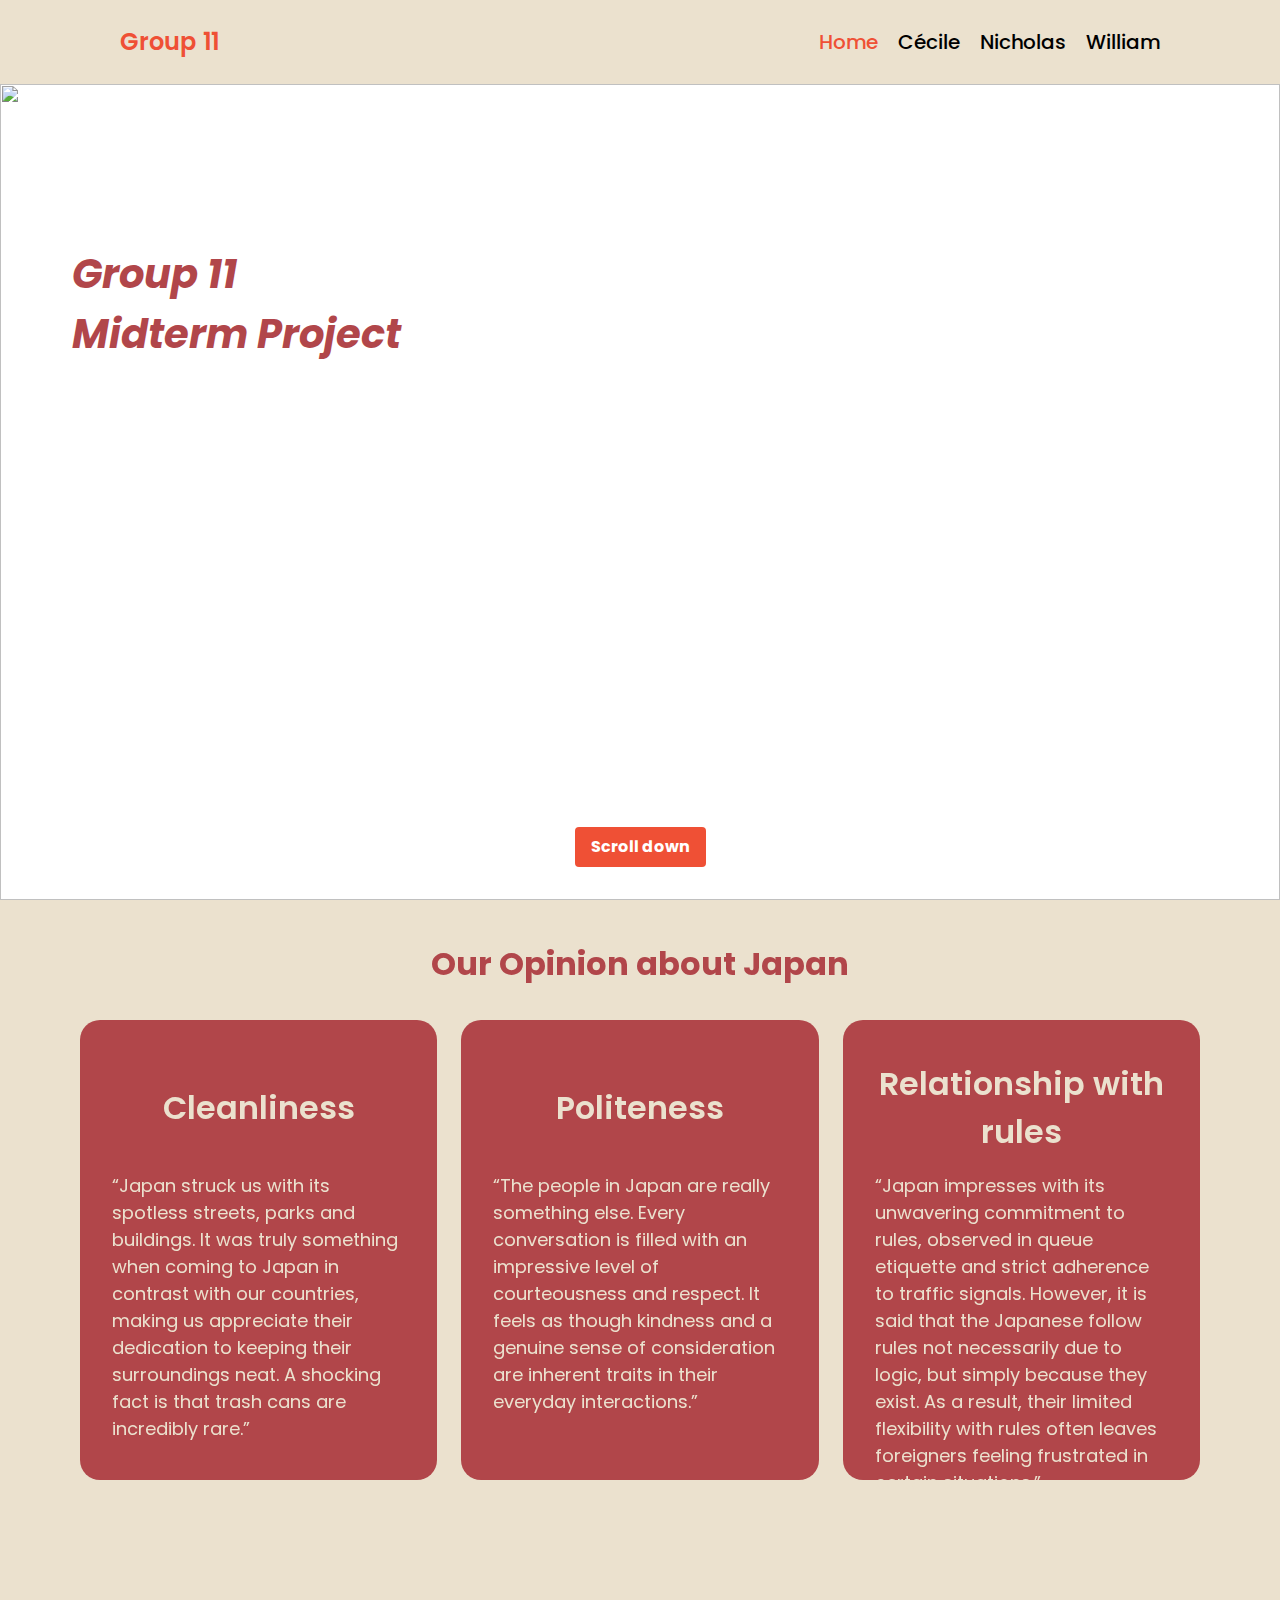
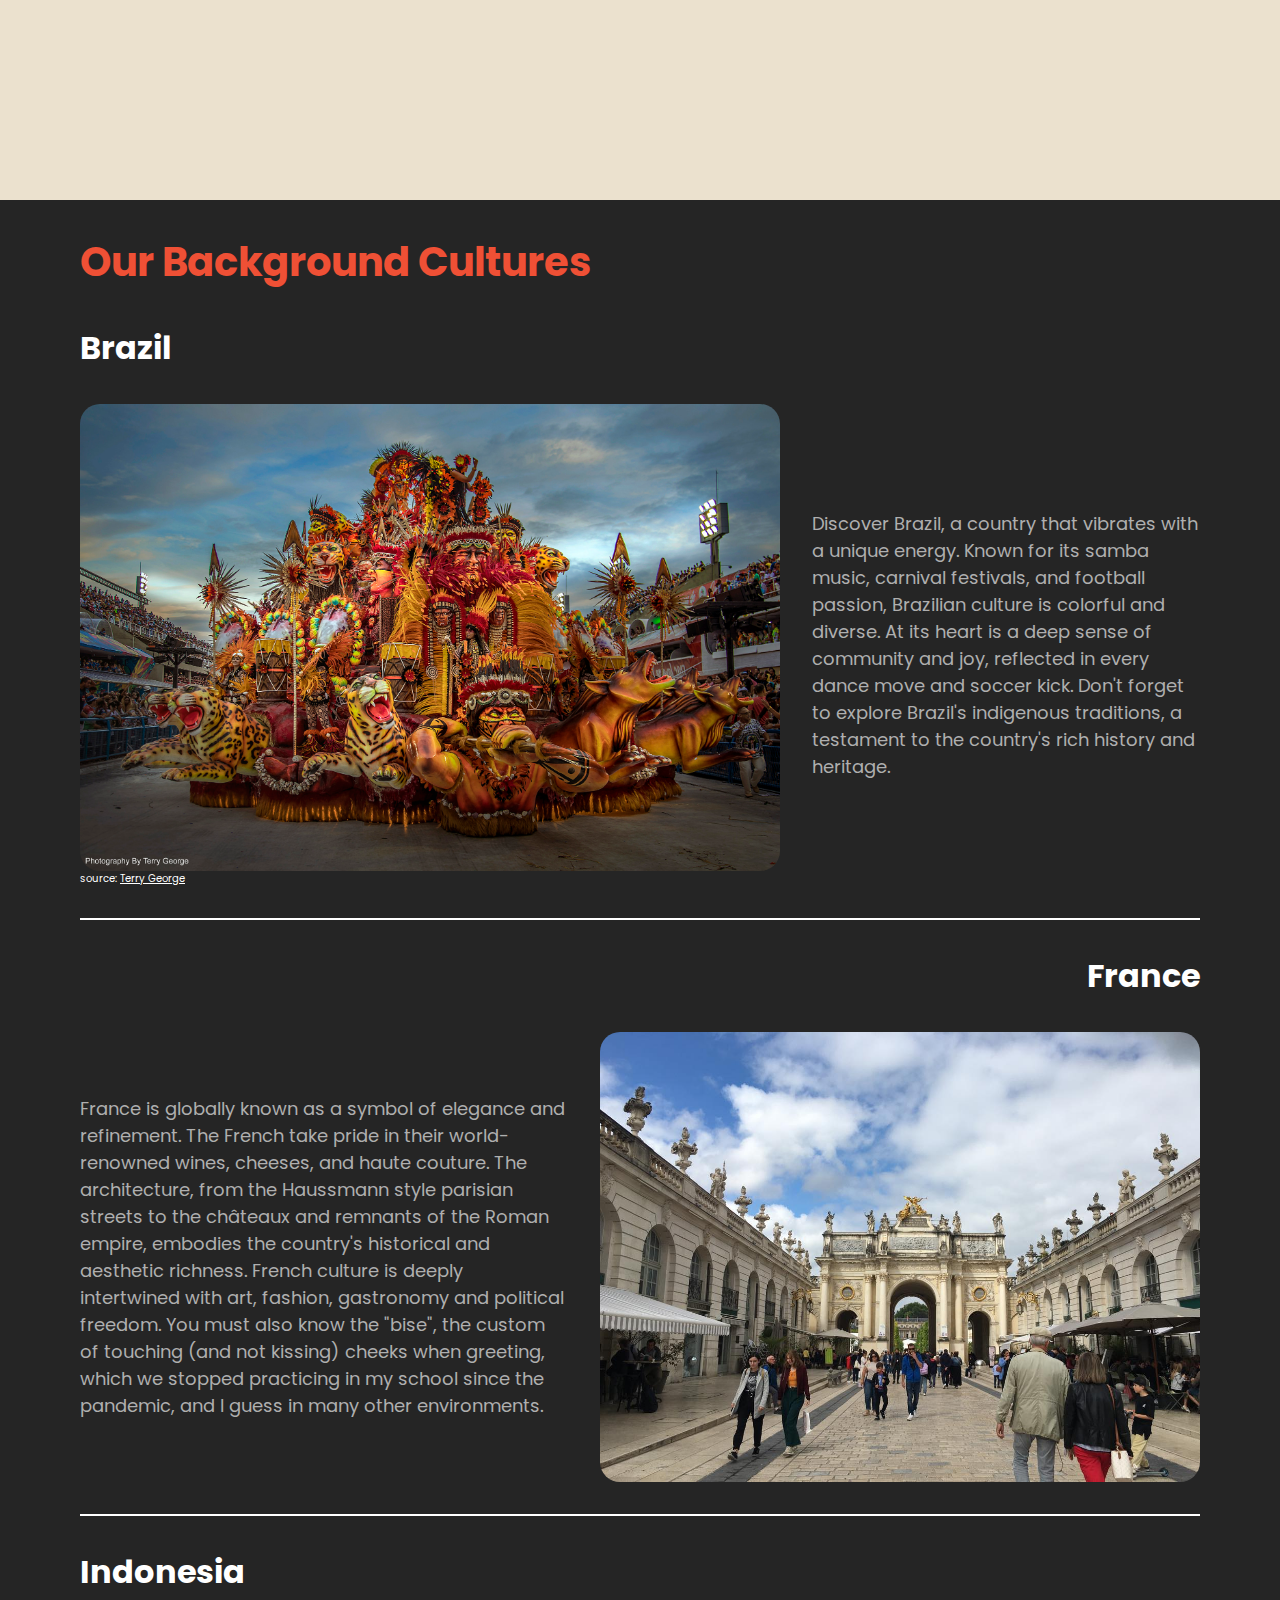
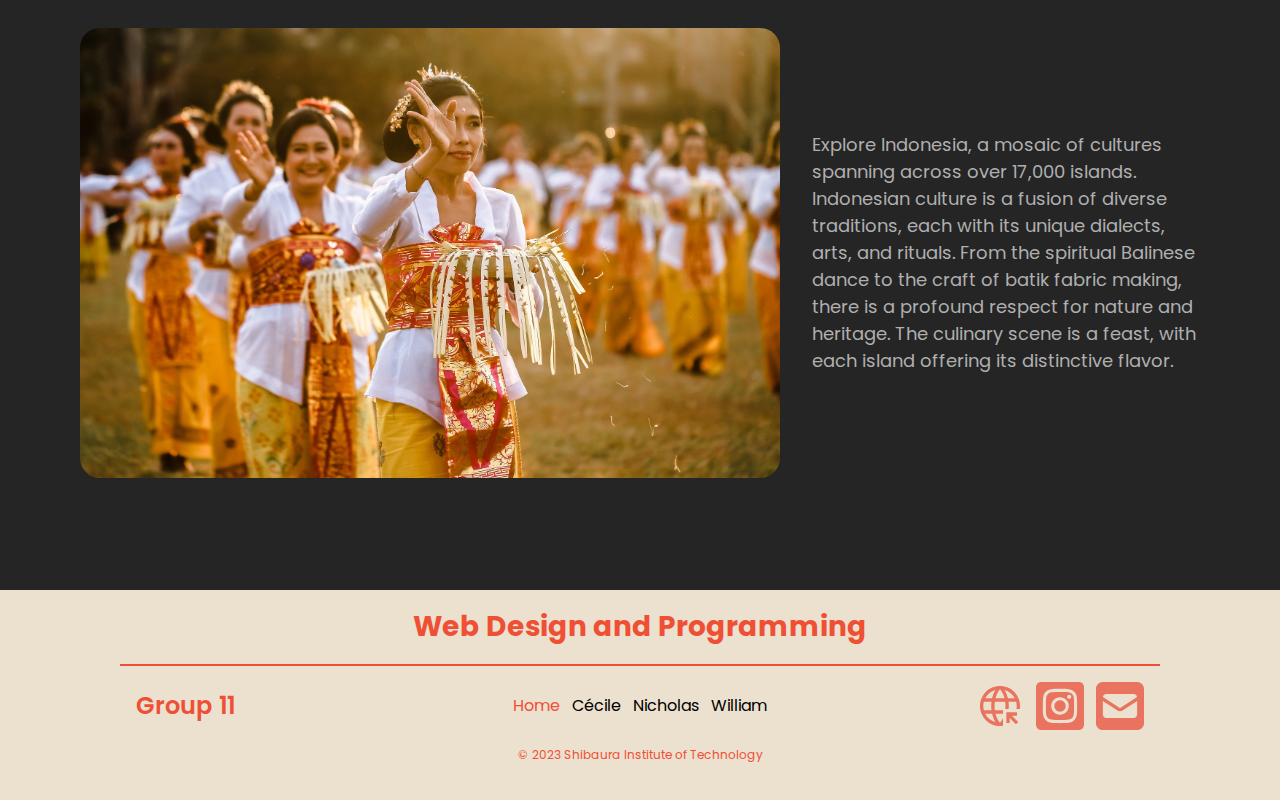
==== commit e7bd3c2a: "fix footer and navbar bugs, and add some comments" ====
--- a/pages/index.html
+++ b/pages/index.html
@@ -7,6 +7,8 @@
     <meta name="viewport" content="width=device-width, initial-scale=1.0">
     <title>Group 11</title>
     <link rel="stylesheet" href="/src/output.css">
+    <!-- output css is coming from tailwind css, it compiles the tailwind class into normal css codes -->
+    <!-- Tailwind is used for reducing the amount of time to switch between html file and css file -->
 
     <!-- Google Fonts -->
     <link rel="preconnect" href="https://fonts.googleapis.com">
@@ -14,6 +16,8 @@
     <link
         href="https://fonts.googleapis.com/css2?family=Poppins:ital,wght@0,100;0,200;0,300;0,400;0,500;0,600;0,700;0,800;0,900;1,100;1,200;1,300;1,400;1,500;1,600;1,700;1,800;1,900&display=swap"
         rel="stylesheet">
+
+    <!-- Script for navbar -->
     <script defer src="/script.js"></script>
 
 </head>
@@ -45,6 +49,7 @@
         </div>
     </nav>
 
+    <!-- Intro part -->
     <div class="relative">
         <h1 class="absolute text-[40px] italic text-[#B1464A] font-bold top-[160px] left-[72px] flex flex-col">
             <div>
@@ -61,6 +66,7 @@
         <img class="object-cover fuji-bg w-full" src="/assets/general/fuji-background.jpg" alt="">
     </div>
 
+    <!-- Our opinion section -->
     <div class="h-[200vh] bg-[#EBE1CE] -z-10" id="opinion">
         <div class="sticky top-0 flex flex-col items-center gap-8 px-5 md:px-10 lg:px-20">
             <div class="pt-10">
@@ -74,13 +80,15 @@
                     class="flex lg:flex-col gap-4 text-[#EBE1CE] bg-[#B1464A] rounded-[20px] lg:pt-10 p-4  lg:flex-1 lg:h-[460px] md:p-8">
                     <div
                         class="flex items-center justify-center flex-grow md:flex-grow-0  gap-2 md:h-[80px] lg:h-[96px]">
-                        <h3 class="font-semibold  text-[20px] lg:text-[32px] w-[132px] lg:w-full md:text-center">
+                        <h3
+                            class="font-semibold text-[16px] md:text-[20px] lg:text-[32px] w-[110px] md:w-[132px] lg:w-full md:text-center">
                             Cleanliness</h3>
                     </div>
                     <div class="flex items-center text-[12px] md:text-[14px] xl:text-[18px]">
                         <p>“Japan struck us with its spotless streets, parks and buildings.
                             It was truly something when coming to Japan in contrast with our countries, making us
-                            appreciate their dedication to keeping their surroundings neat. A shocking fact is that trash cans are incredibly rare.”</p>
+                            appreciate their dedication to keeping their surroundings neat. A shocking fact is that
+                            trash cans are incredibly rare.”</p>
                     </div>
                 </div>
 
@@ -88,12 +96,14 @@
                     class="flex lg:flex-col gap-4 text-[#EBE1CE] bg-[#B1464A] rounded-[20px] lg:pt-10 p-4 lg:flex-1 lg:h-[460px] md:p-8">
                     <div
                         class="flex items-center justify-center flex-grow md:flex-grow-0  gap-2 md:h-[80px] lg:h-[96px]">
-                        <h3 class="font-semibold  text-[20px] lg:text-[32px] w-[132px] lg:w-full md:text-center">
+                        <h3
+                            class="font-semibold text-[16px] md:text-[20px] lg:text-[32px] w-[110px] md:w-[132px] lg:w-full md:text-center">
                             Politeness</h3>
                     </div>
                     <div class="flex items-center text-[12px] md:text-[14px] xl:text-[18px]">
                         <p>“The people in Japan are really something else. Every conversation is
-                            filled with an impressive level of courteousness and respect. It feels as though kindness and
+                            filled with an impressive level of courteousness and respect. It feels as though kindness
+                            and
                             a genuine sense of consideration are inherent traits in their everyday interactions.”</p>
                     </div>
                 </div>
@@ -101,27 +111,31 @@
                     class="flex lg:flex-col gap-4 text-[#EBE1CE] bg-[#B1464A] rounded-[20px] lg:pt-10 p-4 lg:flex-1 lg:h-[460px] md:p-8">
                     <div
                         class="flex items-center justify-center flex-grow md:flex-grow-0  gap-2 md:h-[80px] lg:h-[96px]">
-                        <h3 class="font-semibold  text-[20px] lg:text-[32px] w-[132px] lg:w-full md:text-center">
+                        <h3
+                            class="font-semibold text-[16px] md:text-[20px] lg:text-[32px] w-[110px] md:w-[132px] lg:w-full md:text-center">
                             Relationship
                             with rules
                         </h3>
                     </div>
                     <div class="flex items-center text-[12px] md:text-[14px] xl:text-[18px]">
-                        <p>“What's also impressive about Japan is how everyone sticks to the rules. Whether it's waiting their turn in a queue or strictly following traffic
-                            signals. However we heard that Japanese people don't necessarily apply rules because of their logic but 
-                            only because they exist. Therefore making them not very flexible with rules, which leave foreigners frustrated in certain situations.”</p>
+                        <p>“Japan impresses with its unwavering commitment to rules, observed in queue etiquette and
+                            strict adherence to traffic signals. However, it is said that the Japanese follow rules not
+                            necessarily due to logic, but simply because they exist. As a result, their limited
+                            flexibility with rules often leaves foreigners feeling frustrated in certain situations.”
+                        </p>
                     </div>
                 </div>
             </div>
         </div>
     </div>
 
+    <!-- Background culture section -->
     <div class="relative mt-[-100vh] bg-[#252525]  px-5 md:px-10 lg:px-20 pb-10 lg:pb-20 z-20">
-        <!-- Brazil -->
         <div class="py-5 md:py-8">
             <div class="text-[32px] lg:text-[40px] pb-5 md:pb-8 font-bold text-[#ef5035]">
                 Our Background Cultures
             </div>
+            <!-- Brazil -->
             <h2 class="text-[32px] pb-5 md:pb-8 font-bold text-white">Brazil</h2>
 
             <div class="flex flex-col md:flex-row gap-4 md:gap-8 items-center">
@@ -150,11 +164,15 @@
                     src="/assets/general/Nancy 2.jpg" alt="">
 
                 <div class="font-normal text-[#AFAFAF] w-full text-[14px] md:text-[16px] xl:text-[18px]">
-                    France is globally known as a symbol of elegance and refinement. The French take pride in their world-renowned wines, cheeses, and
-                    haute couture. The architecture, from the Haussmann style parisian streets to the châteaux and remnants of the Roman empire,
+                    France is globally known as a symbol of elegance and refinement. The French take pride in their
+                    world-renowned wines, cheeses, and
+                    haute couture. The architecture, from the Haussmann style parisian streets to the châteaux and
+                    remnants of the Roman empire,
                     embodies the country's historical and aesthetic richness. French culture is deeply intertwined with
-                    art, fashion, gastronomy and political freedom. You must also know the "bise", the custom of touching (and not kissing)
-                     cheeks when greeting, which we stopped practicing in my school since the pandemic, and I guess in many other environments.
+                    art, fashion, gastronomy and political freedom. You must also know the "bise", the custom of
+                    touching (and not kissing)
+                    cheeks when greeting, which we stopped practicing in my school since the pandemic, and I guess in
+                    many other environments.
                 </div>
             </div>
         </div>
--- a/src/output.css
+++ b/src/output.css
@@ -608,6 +608,10 @@
   margin-top: -100vh;
 }
 
+.mt-10 {
+  margin-top: 2.5rem;
+}
+
 .flex {
   display: flex;
 }
@@ -640,8 +644,8 @@
   height: 48px;
 }
 
-.w-\[132px\] {
-  width: 132px;
+.w-\[110px\] {
+  width: 110px;
 }
 
 .w-\[140px\] {
@@ -1349,6 +1353,10 @@
     height: 80px;
   }
 
+  .md\:w-\[132px\] {
+    width: 132px;
+  }
+
   .md\:w-\[160px\] {
     width: 160px;
   }
@@ -1473,6 +1481,10 @@
     font-size: 16px;
   }
 
+  .md\:text-\[20px\] {
+    font-size: 20px;
+  }
+
   .md\:text-\[24px\] {
     font-size: 24px;
   }
@@ -1594,12 +1606,12 @@
     font-size: 32px;
   }
 
+  .lg\:text-\[40px\] {
+    font-size: 40px;
+  }
+
   .lg\:text-\[48px\] {
     font-size: 48px;
-  }
-
-  .lg\:text-\[40px\] {
-    font-size: 40px;
   }
 }
 
